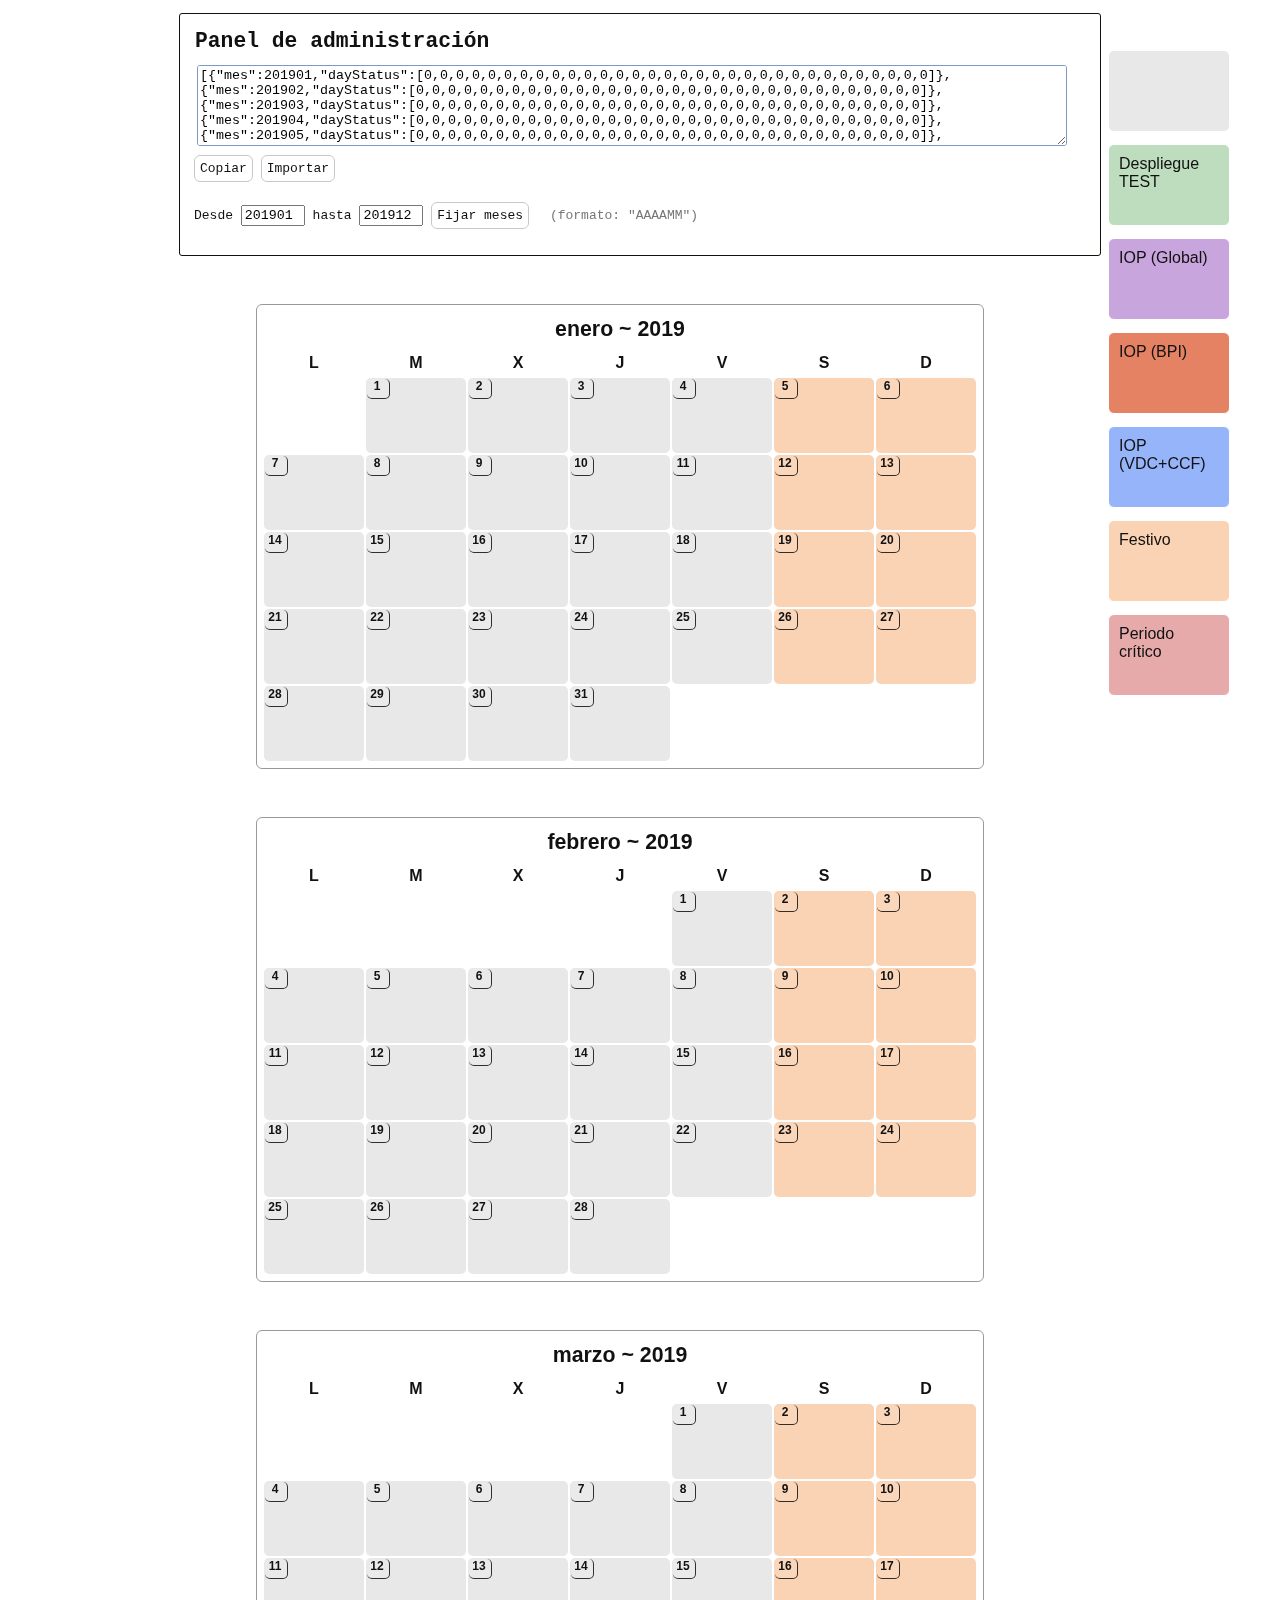
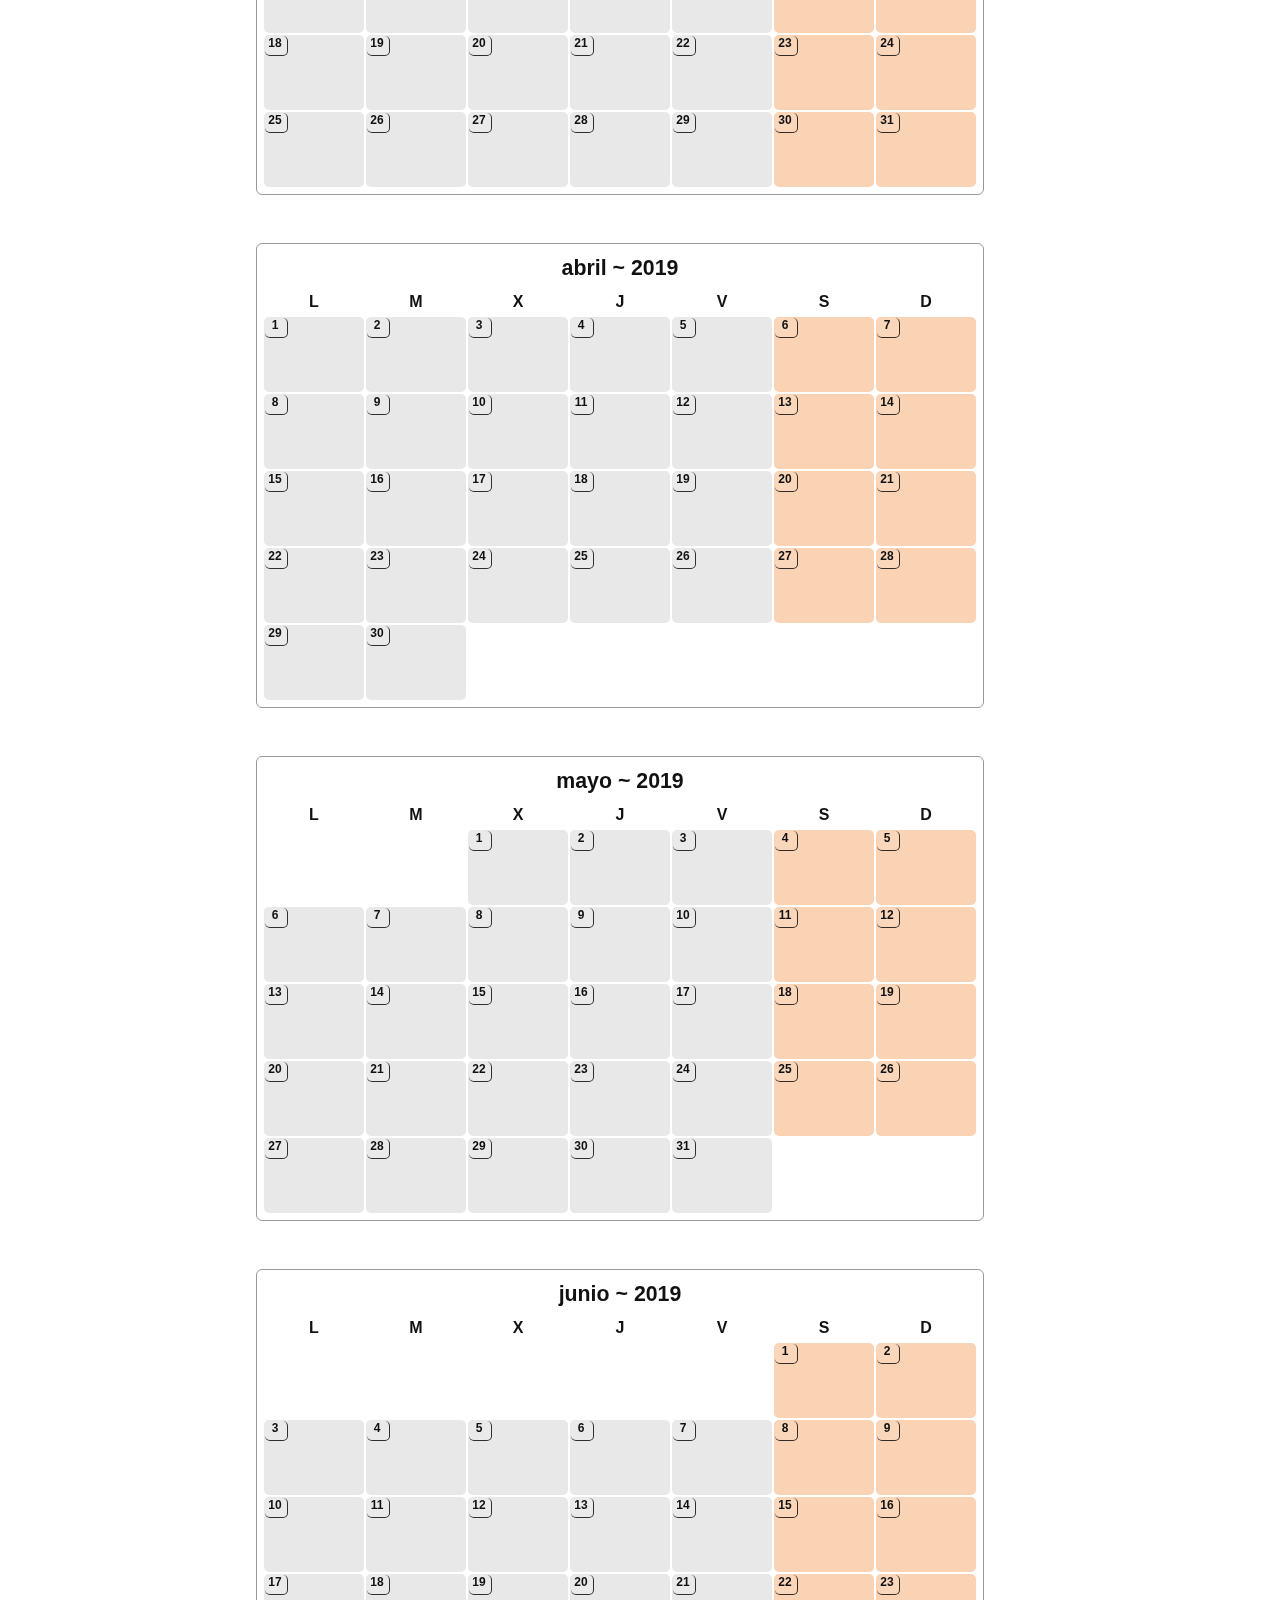
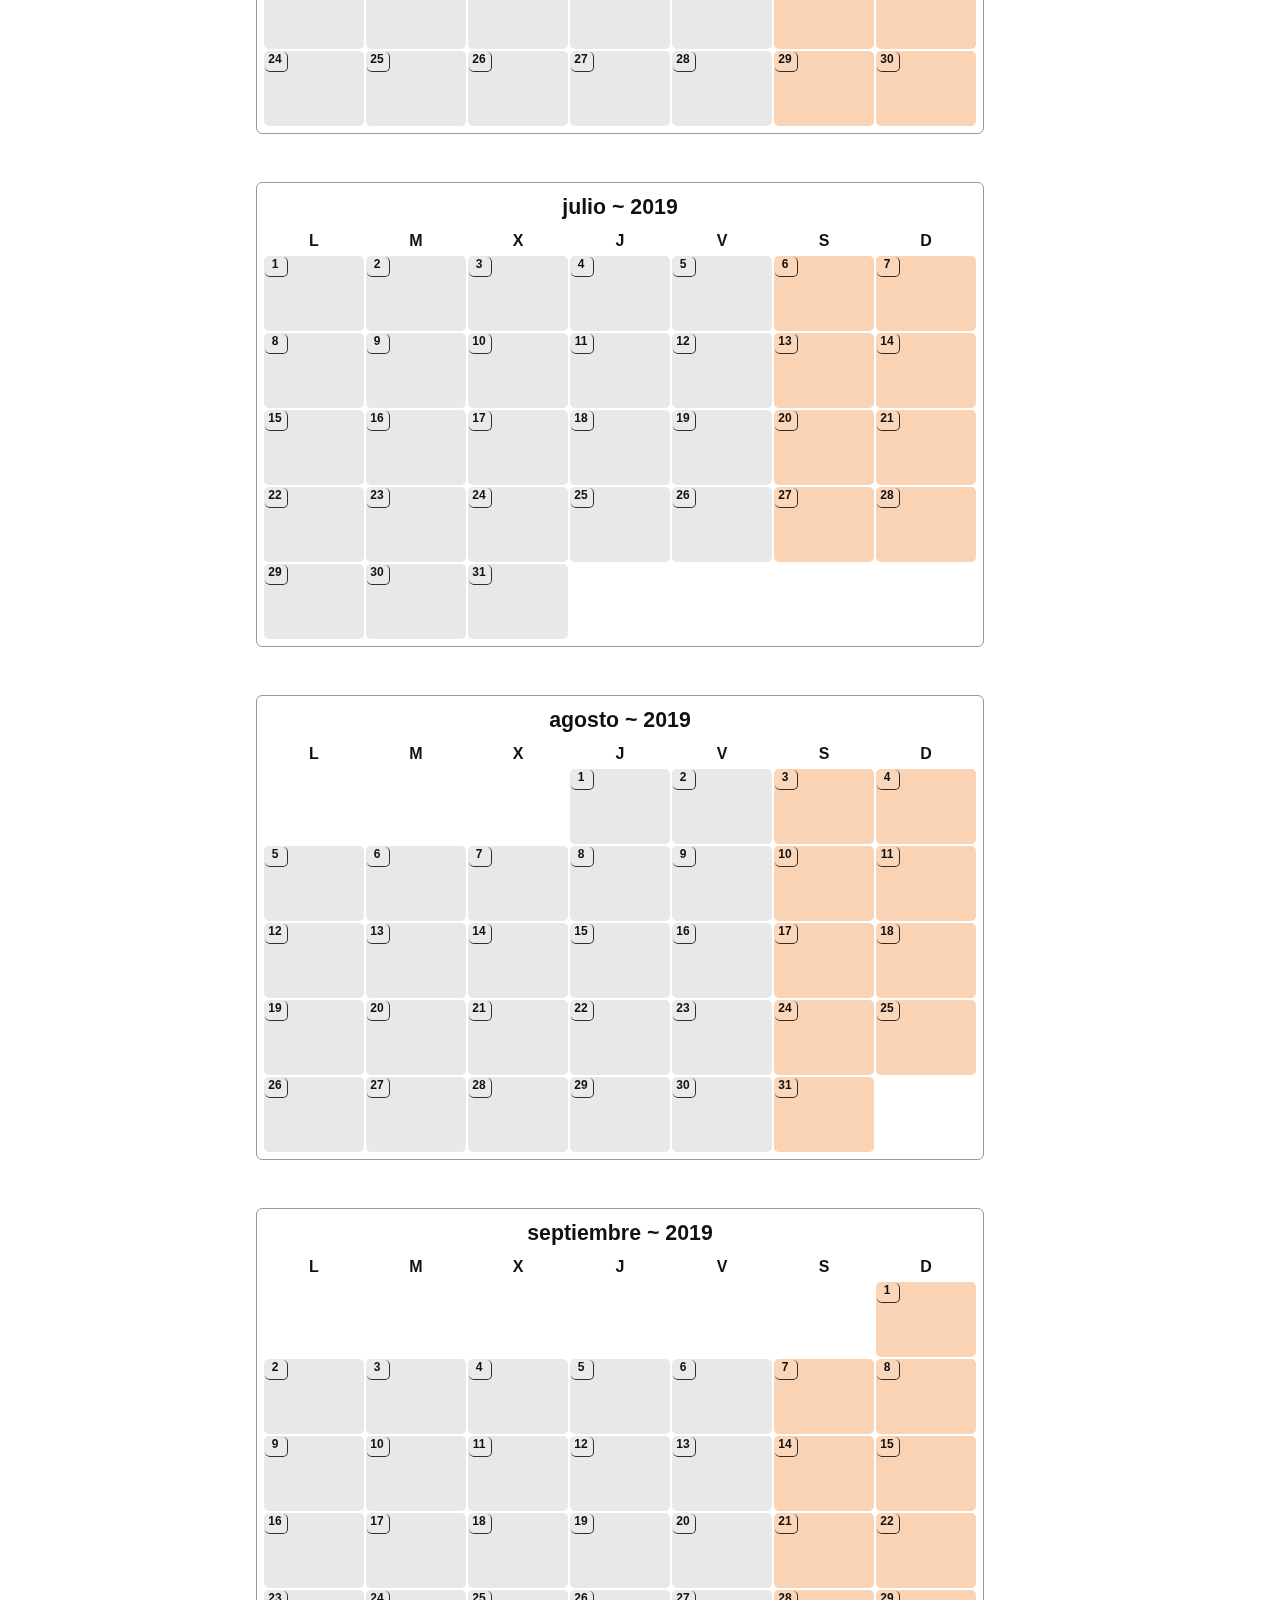
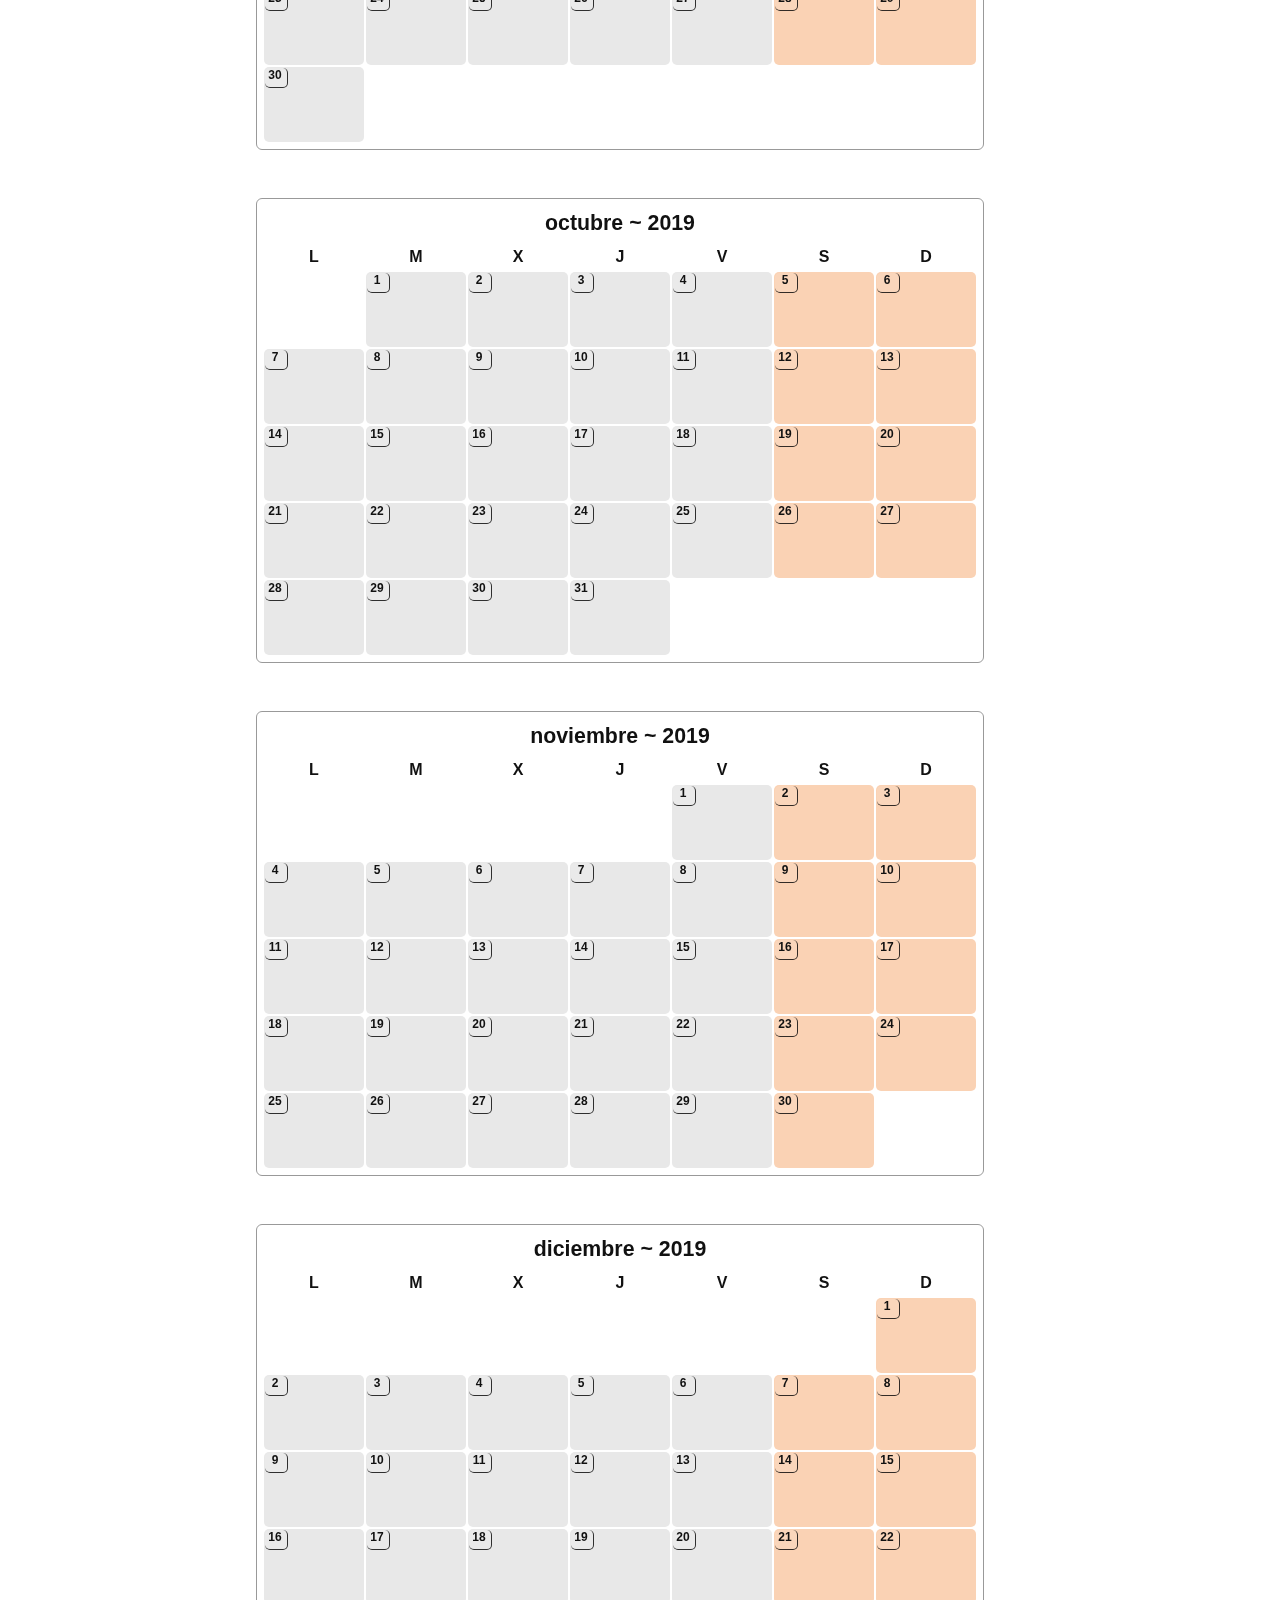
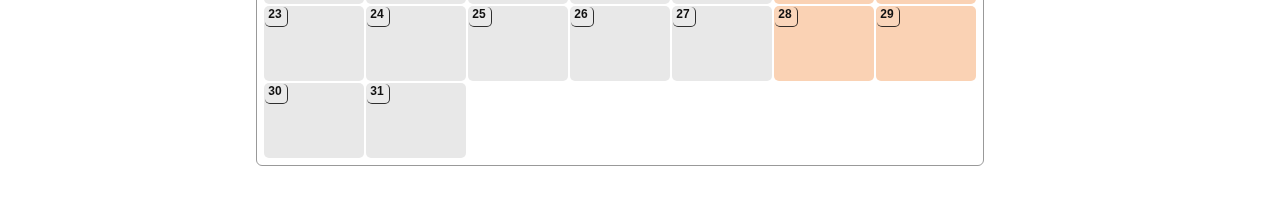
==== test.html @ 8fa8a206 "formato celdas" ====
<!doctype html>
<html lang="es-ES">

<head>
    <meta charset="UTF-8">
    <style>
        body {

            background: #FFF;
            color: #111;
            font-family: 'Segoe UI', Tahoma, Geneva, Verdana, sans-serif;
            /* font-family: Arial, Helvetica, sans-serif; */
        }

        .calendar {

            margin: 3em 1em;
            padding: 5px;
            border: 1px solid #999;
            border-radius: 6px;
        }

        .calendar td {
            margin: 0;
            padding: 0;
            background: #e8e8e8;
            /* border: 1px solid #c8c8c8; */
            border-radius: 5px;
            width: 100px;
            height: 75px;
            /*text-align: center;*/
            cursor: pointer;
            vertical-align: top;
        }

        .calendar td.empty {
            border: none;
            background: none;
        }

        .calendar th {
            text-align: center;
            height: 25px;
        }

        /* // NUEVO TIPO*/

        .calendar td.status0,
        div.status0 {
            background: #e8e8e8;
        }

        .calendar td.status1,
        div.status1 {
            background: rgb(190, 220, 190);
        }

        .calendar td.status2,
        div.status2 {
            background: rgb(200, 165, 220);
        }

        /*BPI*/
        .calendar td.status21,
        div.status21 {
            background: rgb(230, 130, 100);
        }

        /*VDC CCF*/
        .calendar td.status22,
        div.status22 {
            background: rgb(150, 180, 250);
        }

        .calendar td.status3,
        div.status3 {
            background: rgb(250, 210, 180);
        }

        .calendar td.status4,
        div.status4 {
            background: rgb(230, 170, 170);
        }


        .calendar td.finde {
            background: rgb(250, 210, 180);
            cursor: default;
        }

        .calendar .nmes {
            font-size: 16pt;
            padding: 5px;

        }

        .calendar p.ndia {

            font-size: 9pt;
            border-bottom: 1px solid rgba(0,0,0,0.8);
            border-right: 1px solid rgba(0,0,0,0.8);
            border-radius: 5px;
            font-weight: bold;
            width: 20px;
            height: 16px;
            float: left;
            margin: 1px 3px 3px 1px;
            padding: 0 2px 3px 0;
            text-align: center;
            background: rgba(255, 255, 255, 0.1);

        }

        .calendar p.texto {
            /* display: block; */
            font-size: 10pt;
            /* float:right; */
            text-align: right;

            /* width: 80px; */
            /* height: 60px; */

            margin: 2px;
            padding: 2px;

        }

        #caldiv {

            width: 800px;
            margin: 0 auto;
        }

        #legend {
            position: fixed;
            right: 50px;
            top: 50px;

        }

        .legbox {
            width: 100px;
            height: 60px;
            background: #c8c8c8;

            border-width: 1px;
            border-color: #FFF;
            border-style: solid;

            padding: 10px;
            margin-bottom: 12px;
            border-radius: 6px;
            cursor: pointer;
        }

        #admin {
            /* display: none; */
            /* position: fixed; */
            font-family: monospace;
            width: 900px;
            margin: 1em auto;
            border: 1px solid #12100A;
            border-radius: 3px;
            /* left: 5px;
            top: 5px; */
            padding: 10px;
        }

        #admin span {
            display: block;
            width: 100%;
            margin: 12px 4px;

        }

        #admin input {
            font-family: monospace;
        }

        #admin textarea {
            display: block;
            margin: 5px 3px;
            width: 96%;
            max-width: 98%;
            border: 1px solid #7E97C2;
            border-radius: 3px;
        }

        #admin h1 {
            font-size: 16pt;
            margin: 5px;
        }

        #admin .button {
            display: inline-block;
            border: 1px solid black;
            border-radius: 2px;
        }

        a.boton {
            border: 1px solid #c8c8c8;
            padding: 5px;
            margin: 4px 0;
            display: inline-block;
            border-radius: 6px;
            cursor: pointer;
        }
    </style>

    <script>
        status_ind = 0; // global indicador estado
        max_status = 50; // estado con el numero mas alto
        var infoCalendario;

        function initStorage() {
            if (!localStorage.getItem('dayStatus')) {
                //            infoCalendario = [{
                //                "mes": dateToYYYYMM(new Date()),
                //                "dayStatus": (new Array(32)).fill(0)
                //            }];
                    

                infoCalendario = new Array();
                    /*
                    
            
                var i;
                for (i = 0; i < 12; i++) {
                    console.log(i);
                    infoCalendario[i] = {
                        "mes": 201901 + i,
                        "dayStatus": (new Array(32)).fill(0)
                    };
                }

                    // setMonths();

                saveStorage();*/
                setMonths();

            } else {
                loadStorage();
            }
        }

        function saveStorage(newInfo = infoCalendario) {
            localStorage.setItem("dayStatus", JSON.stringify(newInfo));
            reloadStorageTA();
        }

        function loadStorage() {
            infoCalendario = JSON.parse(localStorage.getItem("dayStatus"));
        }

        function cleanInfo() {
            loadStorage();

            today = new Date();

            for (i in infoCalendario) {
                var diff = parseYYYYMM(infoCalendario[i]["mes"]) - today;
                if (diff < -31 * 24 * 3600 * 1000) {
                    infoCalendario.splice(0, 1);
                }
            }

            saveStorage();

        }

        function reloadStorageTA() {
            var storageTA = document.getElementById("storage_content");

            storageTA.value = localStorage.getItem("dayStatus");
        }

        function copyStorageTA() {
            var storageTA = document.getElementById("storage_content");
            storageTA.select();
            document.execCommand('copy');
        }

        function importTAtoStorage() {
            var storageTA = document.getElementById("storage_content");
            // console.log(storageTA);
            var content = storageTA.value;
            console.log(content);
            saveStorage(JSON.parse(content));
            // location.reload();
            reloadCalendar();
        }

        function validStatus(status) {

            if (status >= -1 && status <= max_status) {
                return status;
            } else {
                console.error("Tried to assign non-valid status " + status + " to DayCell object.");
                return 0;
            }

        }

        function dayToCol(diaSemana) {
            if (diaSemana > 6) {
                console.log("diaSemana mal!");
            }
            switch (diaSemana) {
                case 0:
                    return 6;
                default:
                    return (diaSemana - 1);
            }
        }

        function nextMonth(yyyymm) {

            year = parseInt(yyyymm.toString().substr(0,4)) ;
            month = parseInt(yyyymm.toString().substr(4,2)) ;
            // console.log("month is "+month+" year is "+year);

            if (month==12) {
                return ((year+1)*100+1);
            }
            else {
                return yyyymm+1;
            }

        }

        function setMonths() {

            input_desde = document.getElementById("input_desde");
            input_hasta = document.getElementById("input_hasta");

            desde = parseInt(input_desde.value) ;
            hasta = parseInt(input_hasta.value) ;

            // console.log( typeof(desde) );
            console.log(desde+ " -> "+hasta);

            if (desde>hasta) {
                console.error('Error: el mes del campo "desde" es posterior al de "hasta"');
                return;
            }

            var new_infoCalendario = new Array();
            var actual = desde;
            var idx = 0;
            // for (i = 0; i <  hasta-desde+1 ; i++) {
                while (actual < nextMonth(hasta)) {
                
                idx = new_infoCalendario.push({"mes":actual})-1;
                // nextMonth(desde+i);
                // console.log(new_infoCalendario[i]);

                // new_infoCalendario[idx]["mes"] = desde+i;
                for (j = 0; j <  infoCalendario.length ; j++) {
                    if (infoCalendario[j]["mes"] == new_infoCalendario[idx]["mes"]) {
                        new_infoCalendario[idx]["dayStatus"] = infoCalendario[j]["dayStatus"];
                        break;
                    }
                }
                // console.log("dayStatus" in new_infoCalendario[i]);

                if (!("dayStatus" in new_infoCalendario[idx])) {
                    new_infoCalendario[idx]["dayStatus"] = (new Array(32)).fill(0);
                }
                
                        // new_infoCalendario[i]["dayStatus"] = (new Array(32)).fill(0);

                
                    
                actual = nextMonth(actual);
            }

            infoCalendario = new_infoCalendario;
            saveStorage();
            // location.reload();
            reloadCalendar();

        }

        Number.prototype.colIncrease = function () {
            switch (this.valueOf()) {
                case 6:
                    return 0;

                default:
                    return (this.valueOf() + 1);
            }
        }

        function daysInMonth(iMonth, iYear) { // mes de 0 a 11
            return 32 - new Date(iYear, iMonth, 32).getDate();
        }

        function queueUpload(aMes) {

            saveStorage();

            /*
            upRequest = new Request('http://localhost/send', {
                method: 'POST',
                body: JSON.stringify(infoCalendario),
                headers: {
                    'Content-Type': 'application/json'
                }
            });

            fetch(upRequest)
                .then(response => {
                    if (response.status === 200) {
//                        console.log(response);
//                        rp = response.json();
                        return response.json();
                    } else {
                        throw new Error('Something went wrong on api server!');
                    }
                })
                .then(response => {
                    console.log(response);
                    // ...
                }).catch(error => {
                    console.error(error);
                });*/

        }

        var DayCell = function (diames, td = null, text = null, status = 0) {
            var self = this;
            this.dia = diames;
            this.td = td;
            this.text = text;
            this.status = validStatus(status);
            //            window.addEventListener("click", function(e) {
            //                console.log(e);
            //                setStatus(e)
            //            });

        }

        function setStatus(td, aMes, dia) {

            status = validStatus(status_ind);
            //            console.log(td);
            var i;
            for (i = 0; i <= max_status; i++) {
                td.classList.remove("status" + i);
            }
            td.classList.add("status" + status);

            td.childNodes[1].innerText = textList[status];

            console.log(typeof (dia));

            for (m in infoCalendario) {
                // console.log(infoCalendario[m]["mes"] == aMes);
                if (infoCalendario[m]["mes"] == aMes) {
                    infoCalendario[m]["dayStatus"][dia] = Number(status);
                    queueUpload(aMes);
                    break;
                }
            }

        }

        //        DayCell.prototype.setStatus = function(status) {
        //            // var status = this.nextStatus;
        //            if (status >= -1 && status <= 5) {
        //                this.status = status;
        //            } else {
        //                console.error("Tried to assign non-valid status " + status + " to DayCell object.");
        //                this.status = 0;
        //            }
        //            var i;
        //            for (i = 0; i <= 5; i++) {
        //                this.dom.classList.remove("status" + i);
        //            }
        //            this.dom.classList.add("status" + status);
        //
        //        }

        function dayToggle(ele) {
            console.log(ele);
            ele.style.background = "green";
        }

        function padded2(number) {
            if (number <= 99) {
                number = ("000" + number).slice(-2);
            }
            return number;
        }

        function dateToYYYYMM(fecha) {
            mes = (fecha.getMonth() + 1) + fecha.getFullYear() * 100;
            return mes;
        }

        function parseYYYYMM(intDate) {
            var date = new Date();
            var year = Math.floor(intDate / 100);
            var month = intDate - year * 100;
            date.setMonth(month - 1);
            date.setFullYear(year);
            date.setDate(1);

            //            console.log(date);

            return date;
        }

        function calBuilder() {

            for (i_c in infoCalendario) {
                var info = infoCalendario[i_c];
            var fechaMes = parseYYYYMM(info["mes"]);
            //            var fechaMes = info["mes"];
            var fechaShort = dateToYYYYMM(fechaMes);
            var dayStatus = info["dayStatus"];

            // NUEVO TIPO
            textList = new Array();
            textList[0] =  "";
            textList[1] =  "Despliegue TEST (12:00)";
            textList[2] =  "IOP de VDC + CCF + BPI (18:00)";
            textList[21] = "IOP de BPI (18:00)";
            textList[22] = "IOP de VDC + CCF (18:00)";
            textList[3] =  "Festivo";
            textList[4] =  "Periodo crítico";


            var cellArray = new Array();

            fechaMes.setDate(1);
            var caldiv = document.getElementById("caldiv");

            var nombreMes = fechaMes.toLocaleDateString('es-ES', options = {
                month: 'long'
            });

            var anyo = fechaMes.getFullYear();

            // var htmlAdd = '<table id="' + nombreMes + '" class="calendar">';
            var ele_table = document.createElement("table");
            ele_table.id = anyo+nombreMes.substr(0,3);
            ele_table.classList.add("calendar");

            // htmlAdd += '<tr><th class="nmes" colspan=7 >' + nombreMes + '</th></tr>';
            var itr = document.createElement("tr");
            var ith = document.createElement("th");
            ith.classList.add("nmes");
            ith.setAttribute("colspan", 7);
            ith.innerText = nombreMes+' ~ '+ anyo;
            itr.appendChild(ith);


            ele_table.appendChild(itr)

            // htmlAdd += '<tr><th>L</th><th>M</th><th>X</th><th>J</th><th>V</th><th>S</th><th>D</th></tr>';
            itr = document.createElement("tr");
            itr.innerHTML = "<th>L</th><th>M</th><th>X</th><th>J</th><th>V</th><th>S</th><th>D</th>";
            ele_table.appendChild(itr);

            var diasMes = daysInMonth(fechaMes.getMonth(), fechaMes.getFullYear());
            var diaSemana = fechaMes.getDay();
            var diaCol = dayToCol(diaSemana);
            var iCol = 0;
            var i;
            var ip;

            for (i = 1 - diaCol; i <= diasMes; i++) { // 1 o 2??
                if (iCol.colIncrease() == 1) {
                    // htmlAdd += '<tr>';
                    itr = document.createElement("tr");
                    ele_table.appendChild(itr);
                }
                // console.log(iCol);
                itd = document.createElement("td");
                itr.appendChild(itd);
                if (i > 0) {
                    if (iCol > 4) { // sabados y domingos
                        // htmlAdd += '<td class="finde"><p class="ndia">' + i + '</p></td>';

                        itd.classList.add("finde");
                        itd.innerHTML = '<p class="ndia">' + i + '</p>';


                    } else { // el resto
                        // htmlAdd += '<td id="dia'+i+'" onClick="dayToggle(this);"><p class="ndia">' + i + '</p><p class="texto">' + textoPro + '</p></td>';
                        itd.classList.add("status" + dayStatus[i]);
                        itd.innerHTML = '<p class="ndia">' + i + '</p>';

                        itd.setAttribute("onclick", "setStatus(this, " + info["mes"] + "," + i + ");");

                        ip = document.createElement("p");
                        ip.classList.add("texto");
                        ip.innerText = textList[dayStatus[i]];
                        itd.appendChild(ip);
                        cellArray[i] = new DayCell(i, itd, dayStatus[i]);

                        // cellArray[i].nextStatus = dayStatus[i];
                        //                        itd.addEventListener("click", function() {
                        //                            cellArray[i].setStatus(dayStatus[i])
                        //                        });
                    }

                } else {
                    // htmlAdd += '<td class="empty"></td>'
                    itd.classList.add("empty");
                }



                if (iCol == 6) {
                    // htmlAdd += '</tr>';
                }
                iCol = iCol.colIncrease();
            }


            // htmlAdd += "</table>";

            // caldiv.insertAdjacentHTML('beforeend', htmlAdd);
            caldiv.appendChild(ele_table);
            }

            // return cellArray;
        }

        function reloadCalendar() {

            var caldiv = document.getElementById("caldiv");
            while (caldiv.hasChildNodes()) {  
                // console.log(caldiv.firstChild);
                caldiv.removeChild(caldiv.firstChild);
            } 
            

            calBuilder();


            input_desde = document.getElementById("input_desde");
            input_hasta = document.getElementById("input_hasta");

            input_desde.value = infoCalendario[0]["mes"] ;
            input_hasta.value = infoCalendario[infoCalendario.length-1]["mes"] ;

            // for (i in infoCalendario) {
            //         calBuilder(infoCalendario[i]);
            //     }
        }

        var fecharandom = new Date();
        //        infoCalendario = [{
        //            "mes": 201810,
        //            "dayStatus": new Array(31)
        //        }];


        var timeouts;

        function Highlight(ele, newcolor) {
            //            var ele = document.getElementById(eid);
            var og = ele.style.borderColor;
            //            console.log(ele.style.transition);
            if (ele.style.transition != "all 50ms ease 0s") {
                setTimeout(function () {

                    ele.style.transition = "all 600ms ease-out";
                    ele.style.borderColor = og;
                    //                    ele.style.borderColor = null;
                    setTimeout(function () {
                        ele.style.transition = null;
                    }, 2000);

                }, 400);

                ele.style.transition = "all 50ms";
                ele.style.borderColor = newcolor;
                //                ele.style.borderColor = "white";
            }

        }

        function setStatusInd(new_status, box) {
            status_ind = new_status;
            Highlight(box, "#BB2233");
        }

        window.onload = function () {

            initStorage();

            reloadCalendar();

            reloadStorageTA();

        };
    </script>

</head>

<body>
    <div id="admin">
        <h1>Panel de administración</h1>
        <!-- <p><a class="boton">Añadir mes</a></p> -->
        <!-- <p><a class="boton">Quitar mes</a></p> -->
        <span>
            <textarea id="storage_content" rows="5" onclick=""></textarea>
            <a class="boton" onclick="copyStorageTA(); Highlight(this,'#C22')">Copiar</a>
            <a class="boton" onclick="importTAtoStorage(); Highlight(this,'#C22')">Importar</a>
        </span>
        <span>
            Desde <input id="input_desde" pattern="20[0-9]{2}(0[0-9]|1[0-2])" minlength="6" maxlength="6" type="text"
                value="201901" size="6">
            hasta <input id="input_hasta" pattern="20[0-9]{2}(0[0-9]|1[0-2])" minlength="6" maxlength="6" type="text"
                size="6" value="201912">
            <a class="boton" onclick="setMonths() ; Highlight(this,'#C22')">Fijar meses</a>
            <a style="margin-left: 1em; color: #777">(formato: "AAAAMM")</a>
        </span>
    </div>

    <div id="caldiv"></div>

    <div id="legend">
        <!--  NUEVO TIPO -->
        <div class="legbox status0" onclick="setStatusInd(0,this)"></div>
        <div class="legbox status1" onclick="setStatusInd(1,this)">Despliegue TEST</div>
        <div class="legbox status2" onclick="setStatusInd(2,this)">IOP (Global)</div>
        <div class="legbox status21" onclick="setStatusInd(21,this)">IOP (BPI)</div>
        <div class="legbox status22" onclick="setStatusInd(22,this)">IOP (VDC+CCF)</div>
        <div class="legbox status3" onclick="setStatusInd(3,this)">Festivo</div>
        <div class="legbox status4" onclick="setStatusInd(4,this)">Periodo crítico</div>
    </div>


</body>

</html>
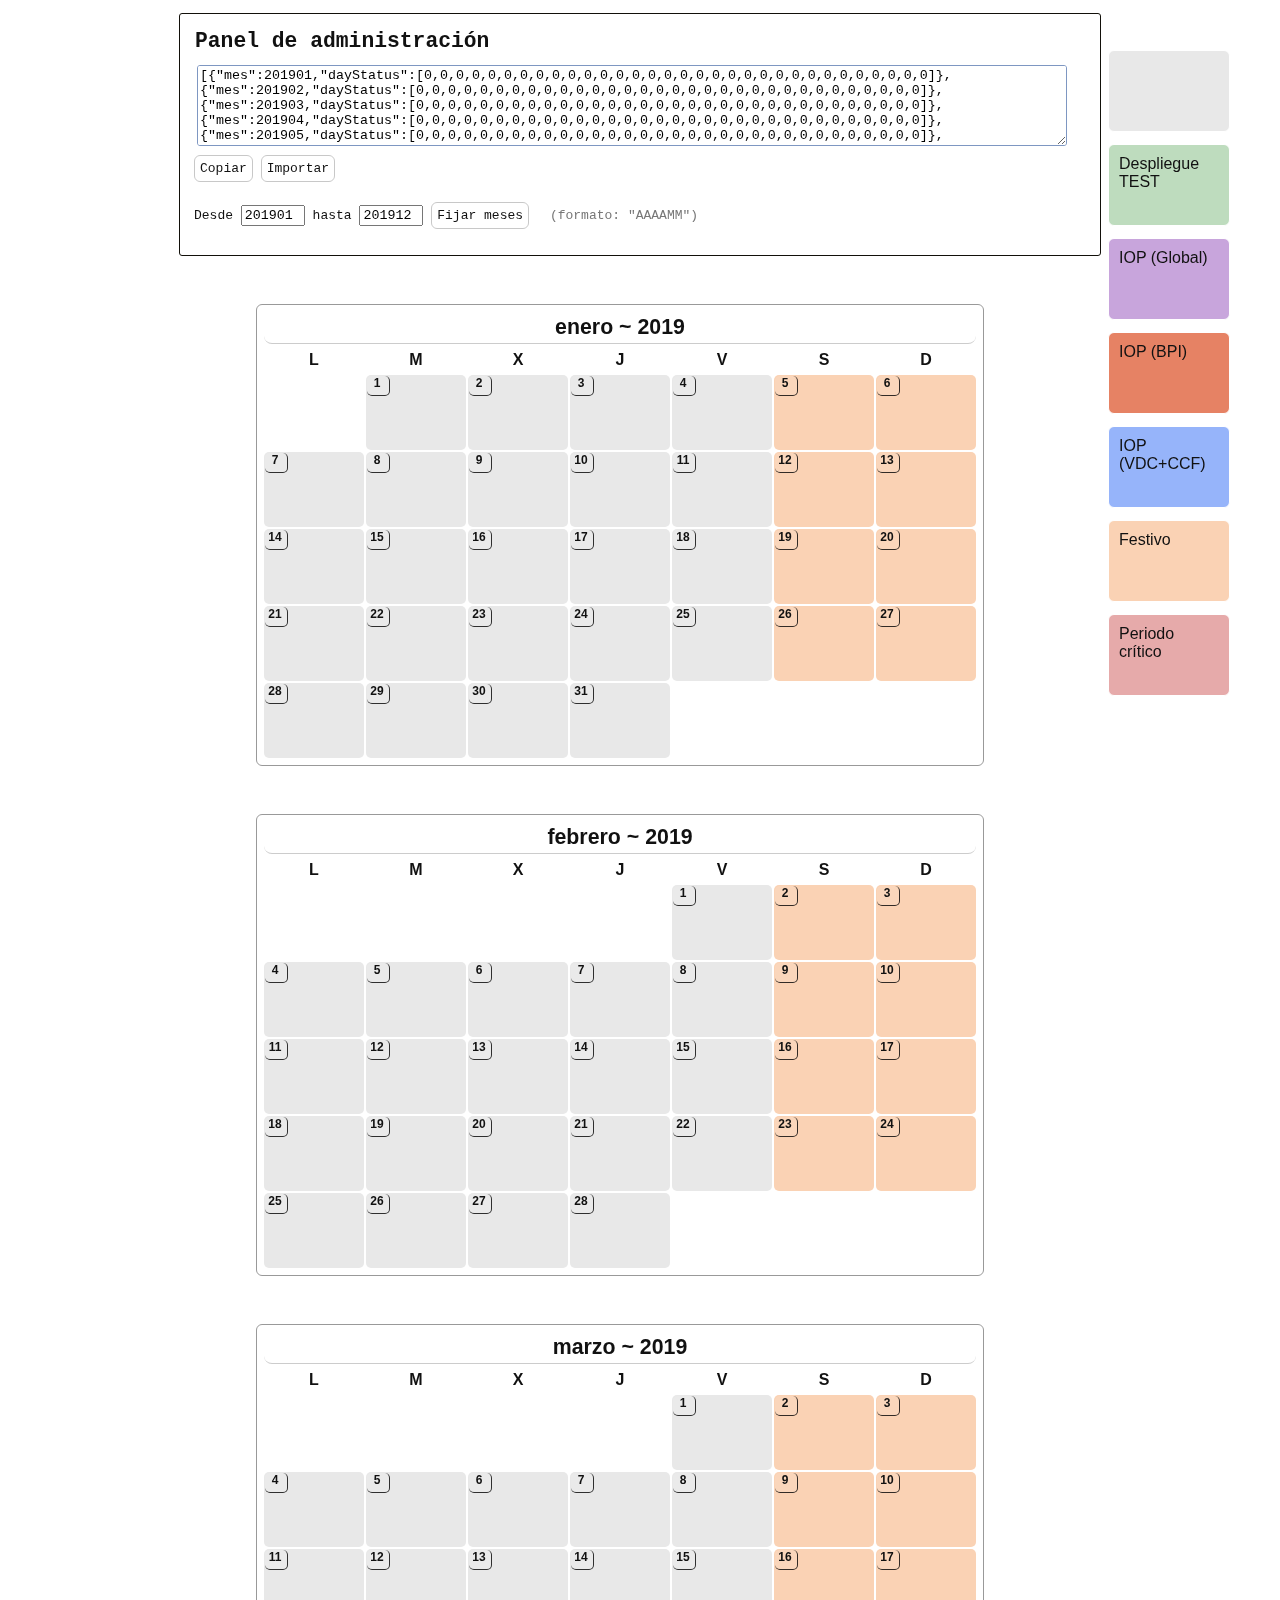
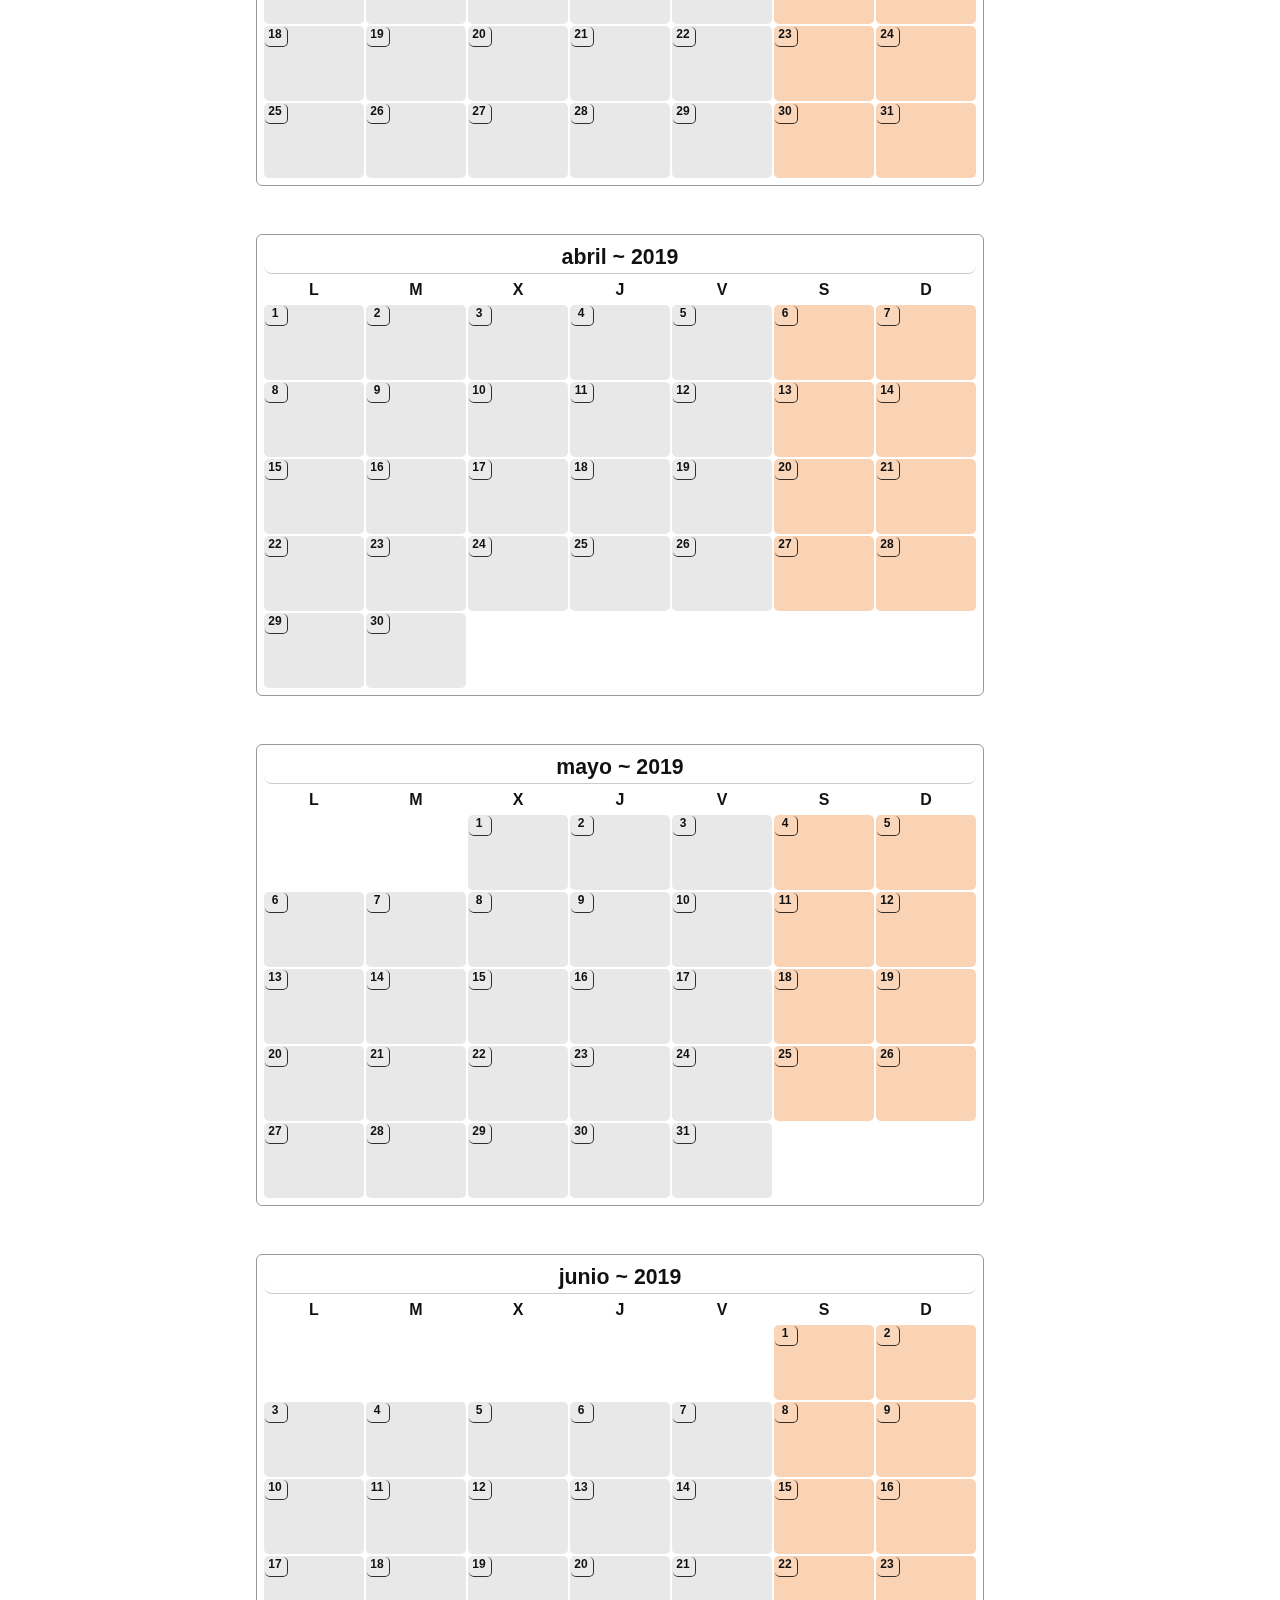
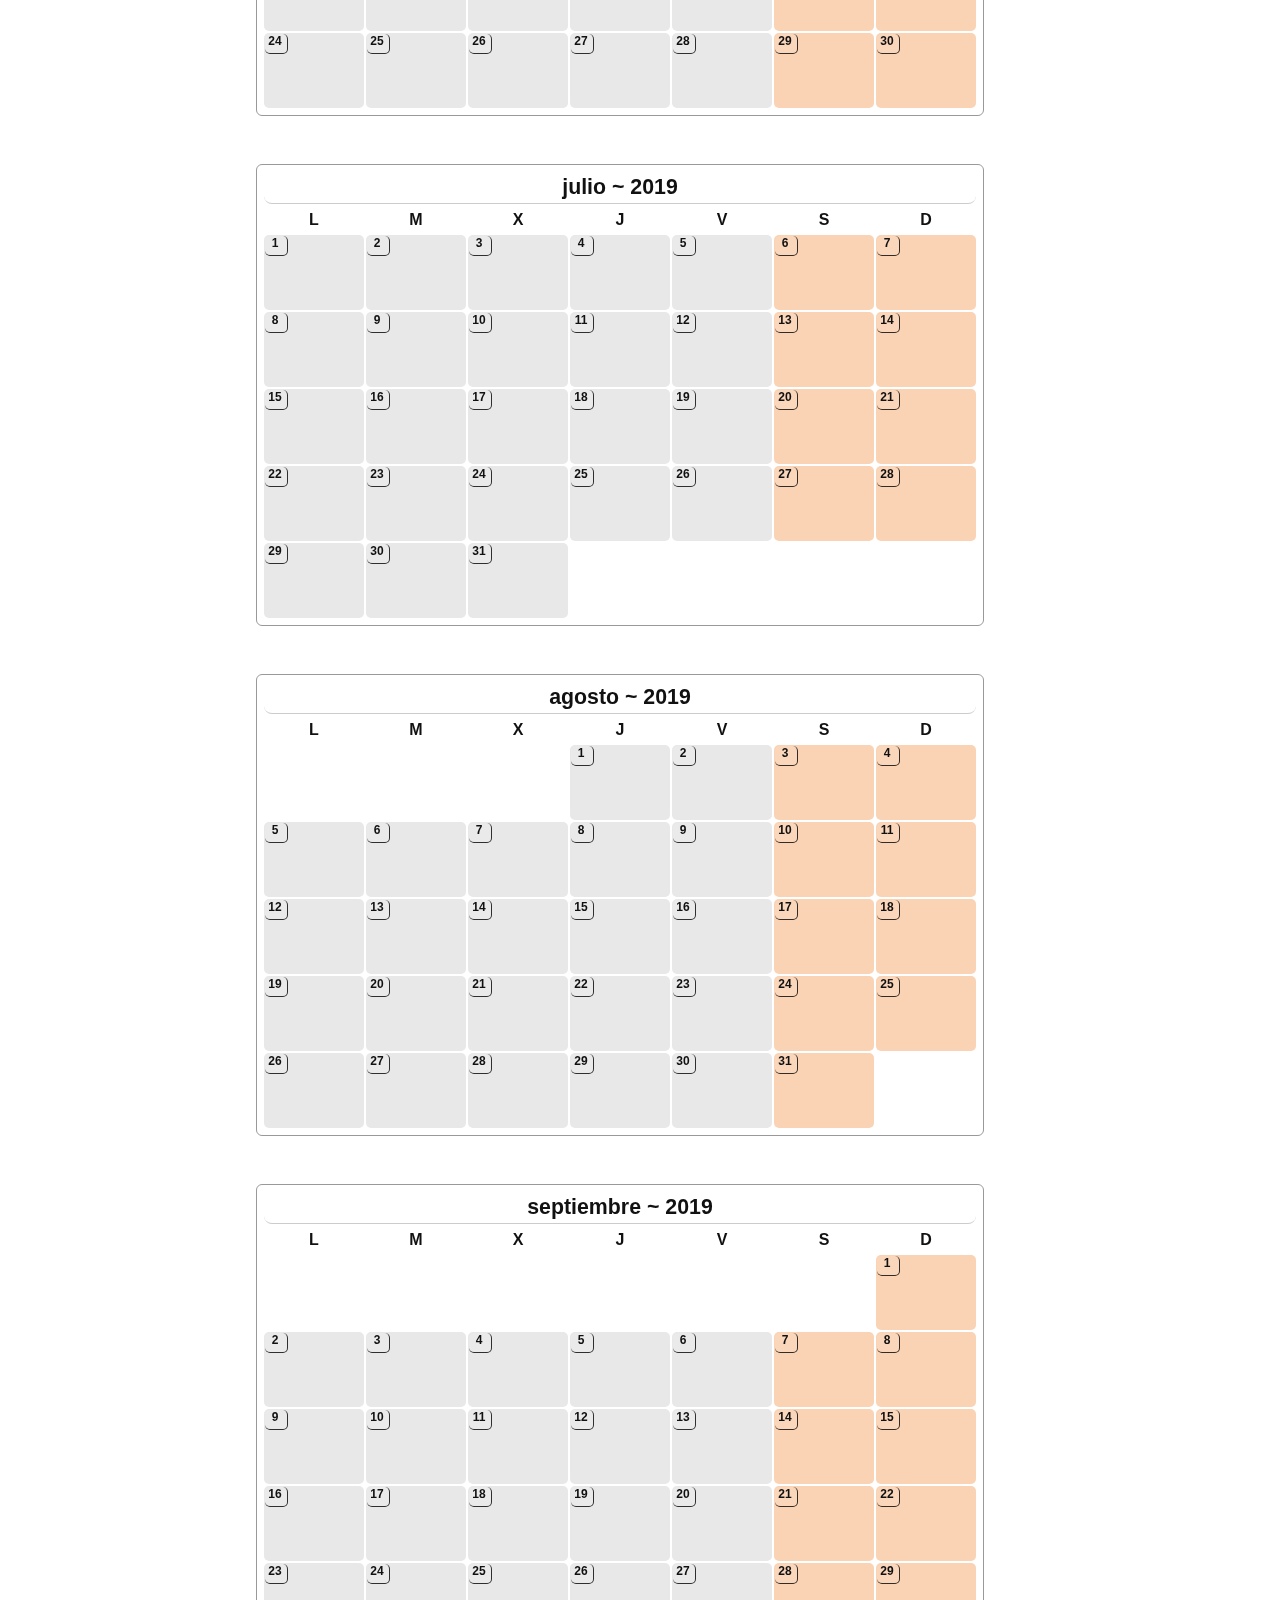
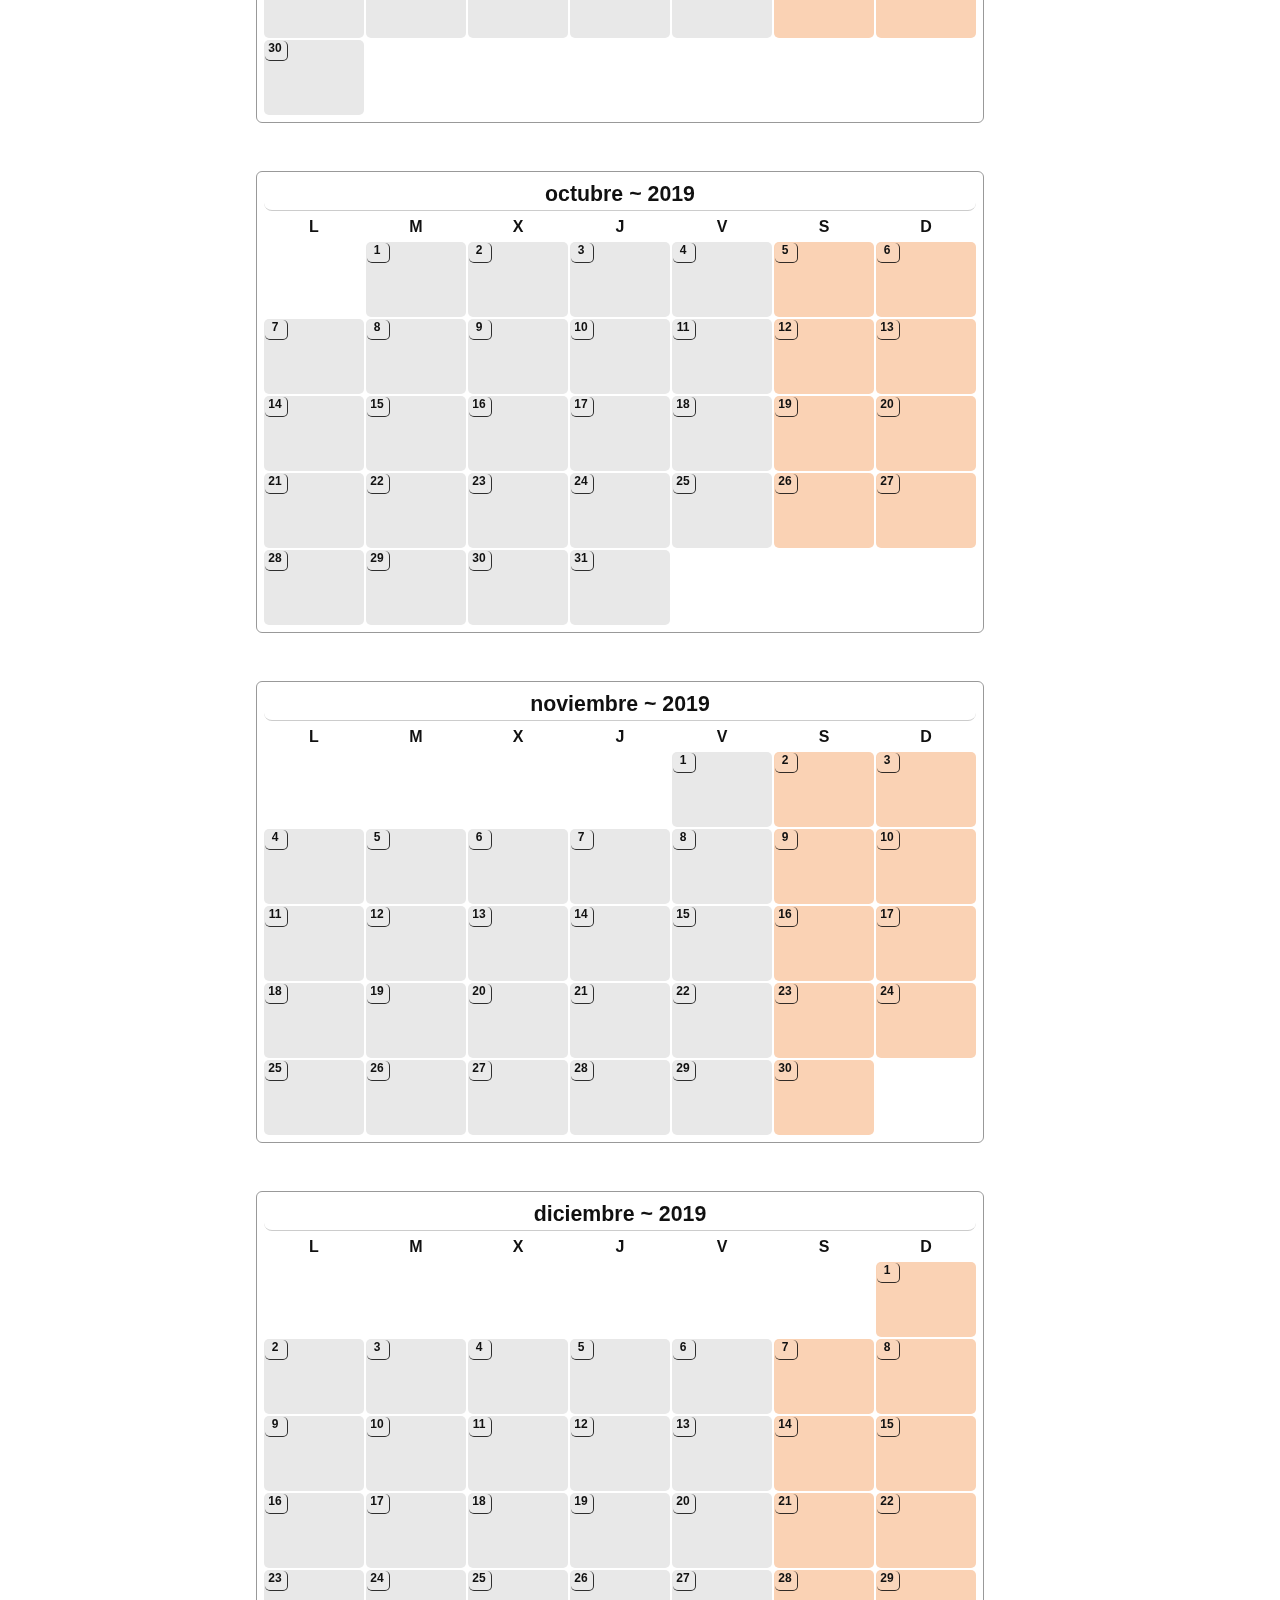
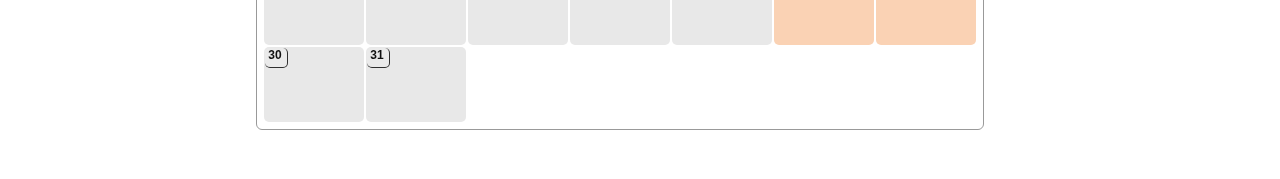
==== commit 4260db4a: "cambios formato" ====
--- a/test.html
+++ b/test.html
@@ -89,8 +89,11 @@
         }
 
         .calendar .nmes {
+
             font-size: 16pt;
-            padding: 5px;
+            padding: 3px;
+            border-bottom: 1px solid #CCC;
+            border-radius: 8px;
 
         }
 
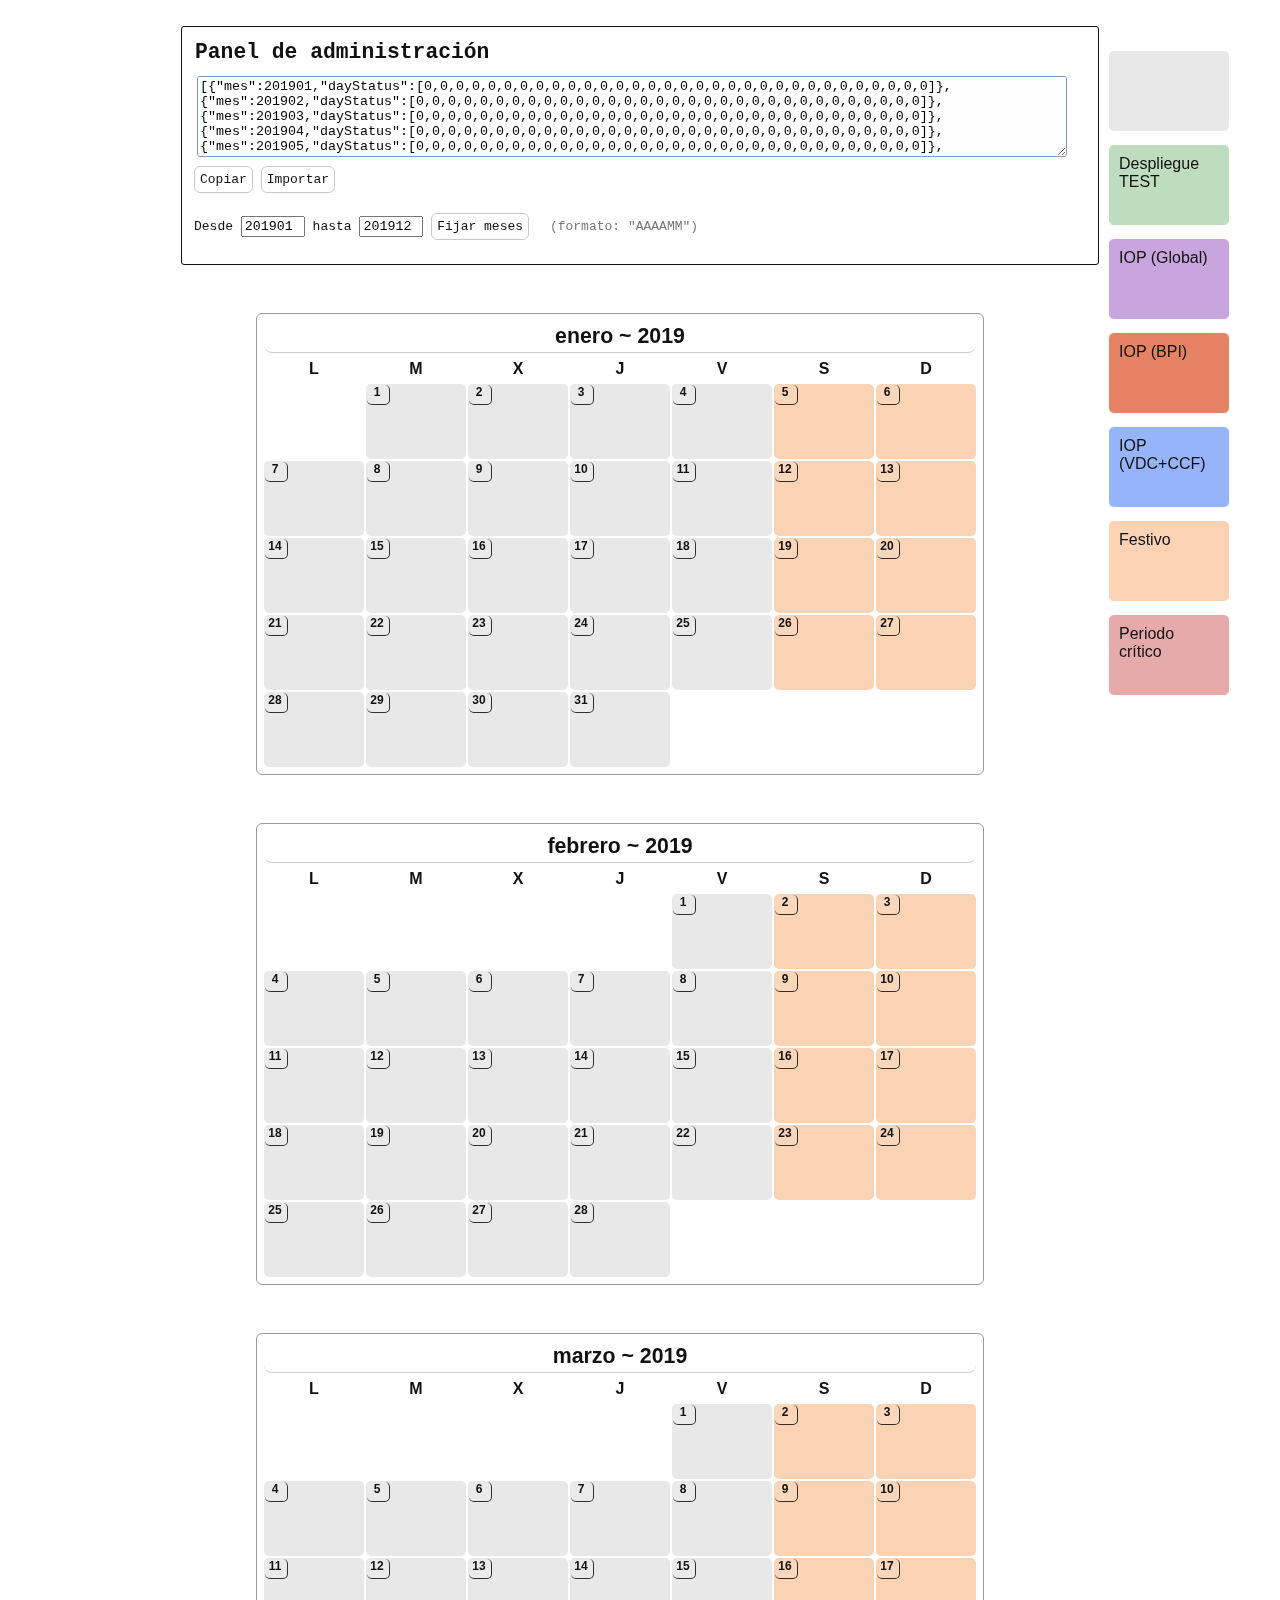
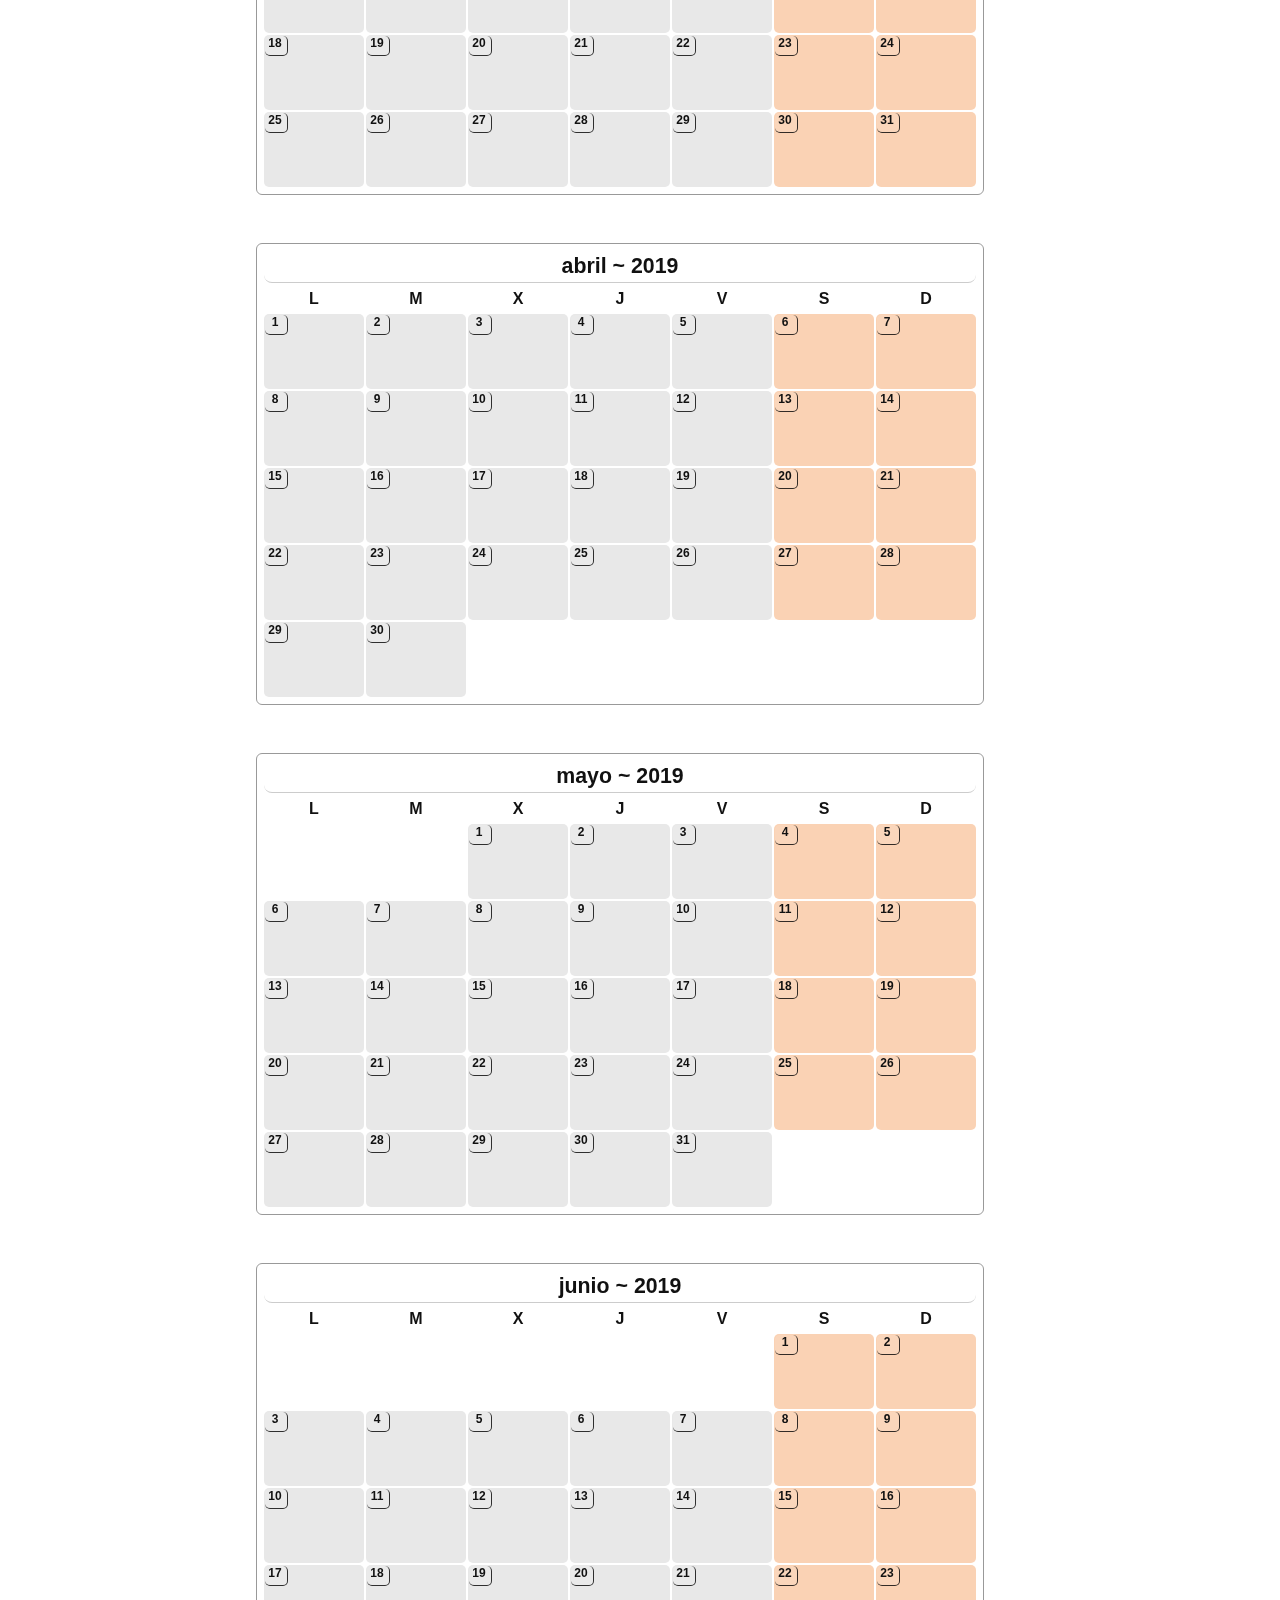
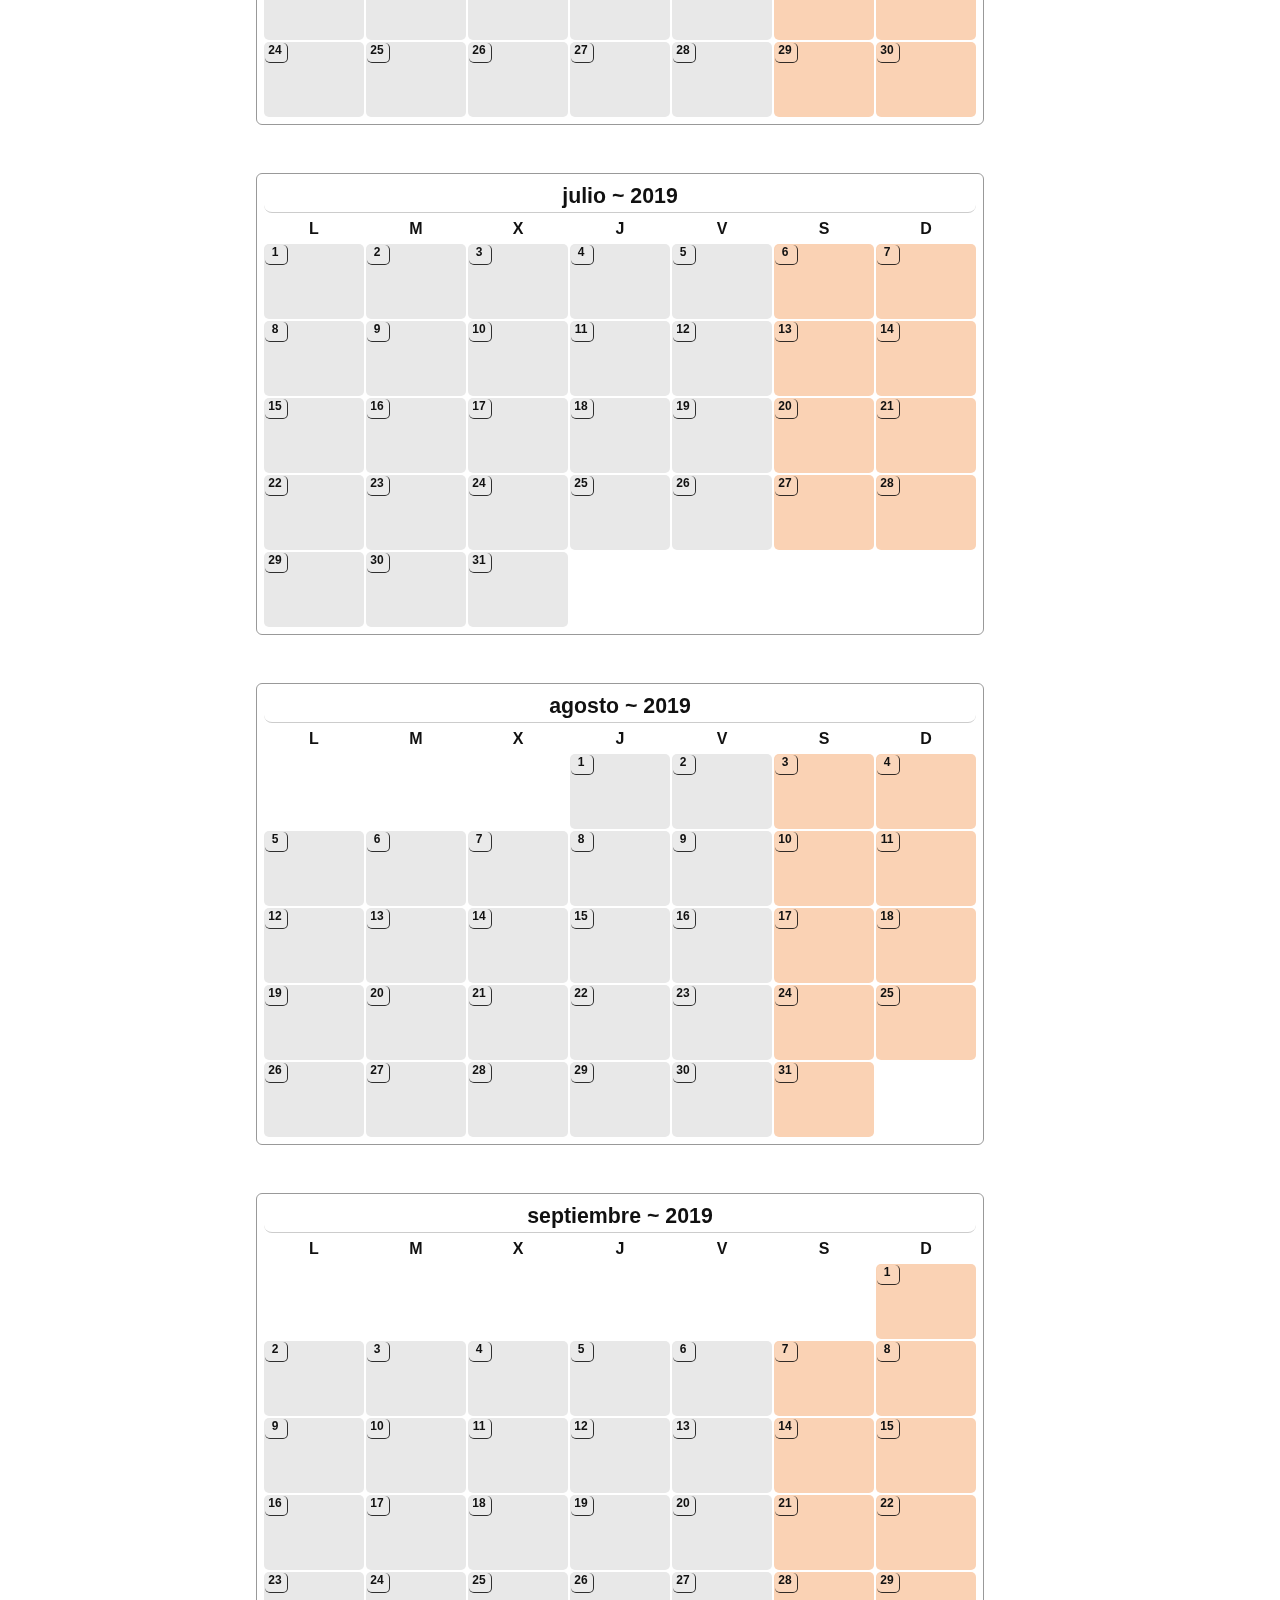
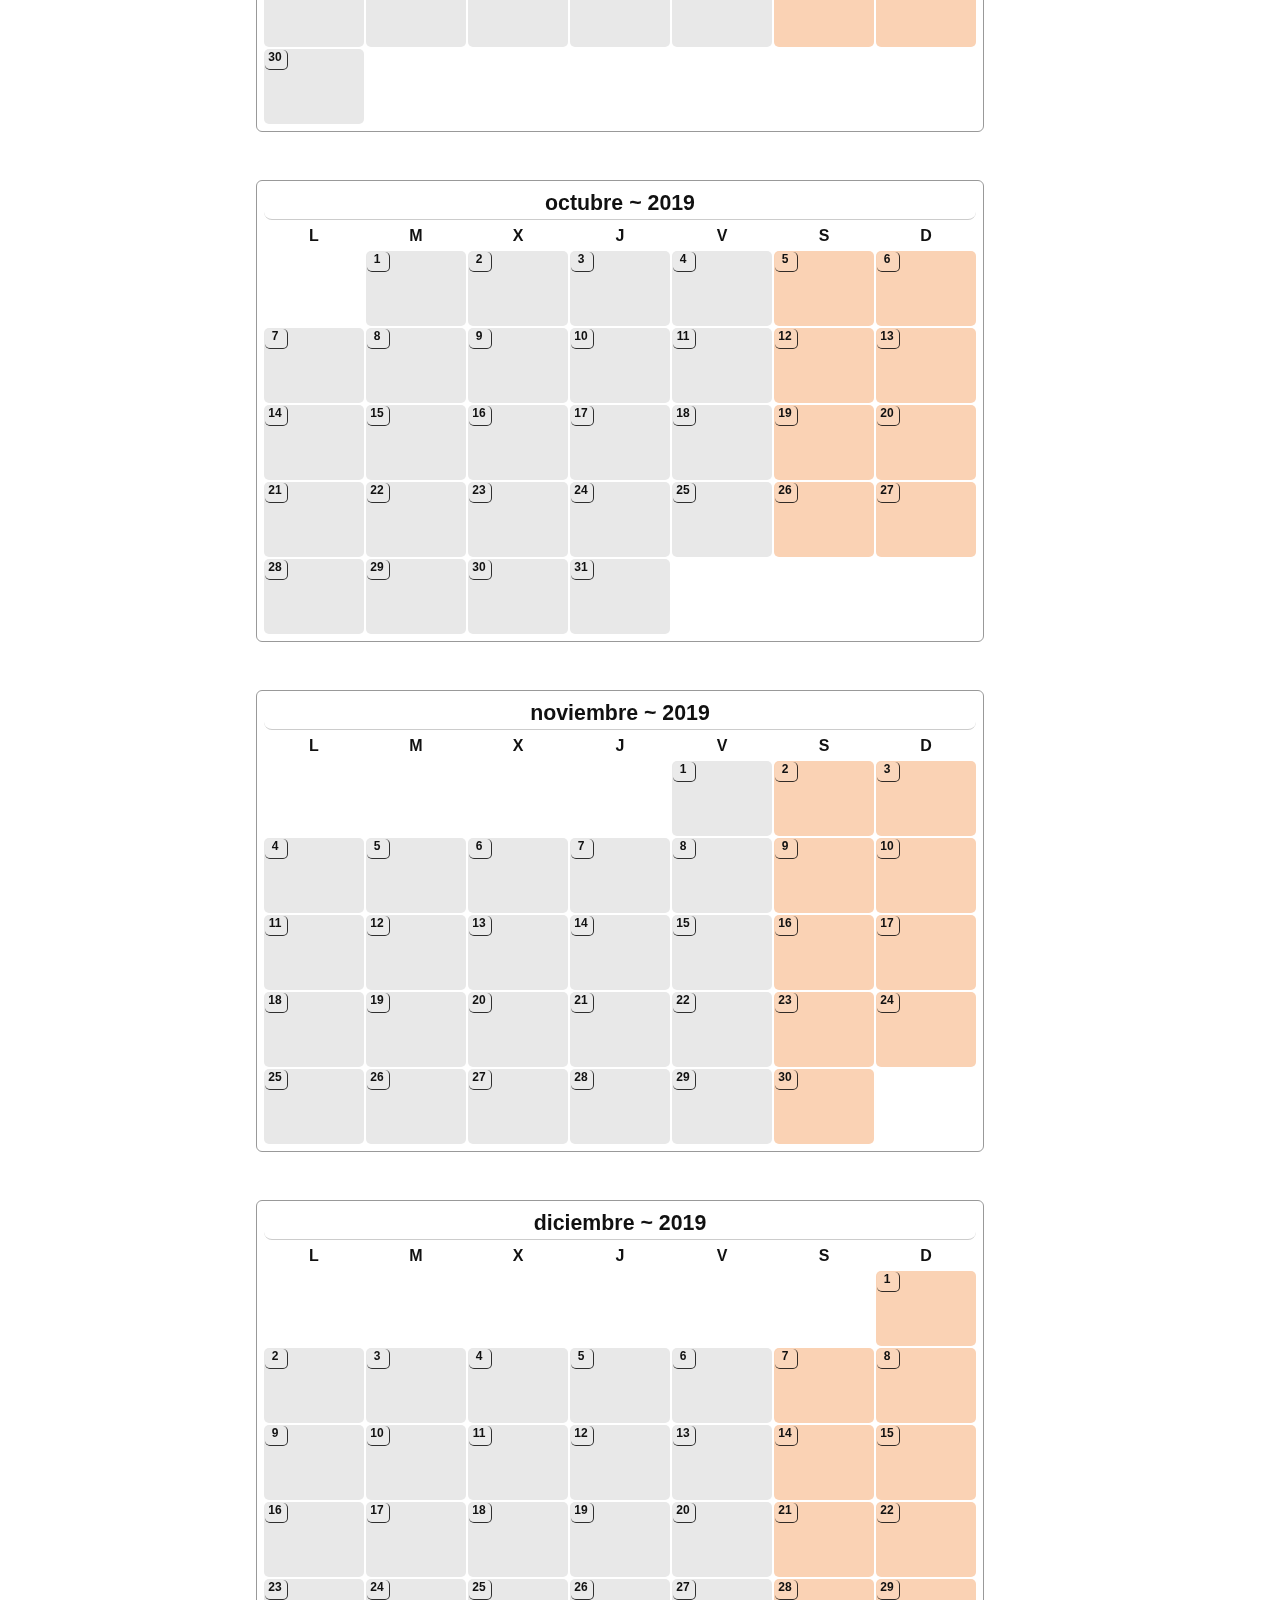
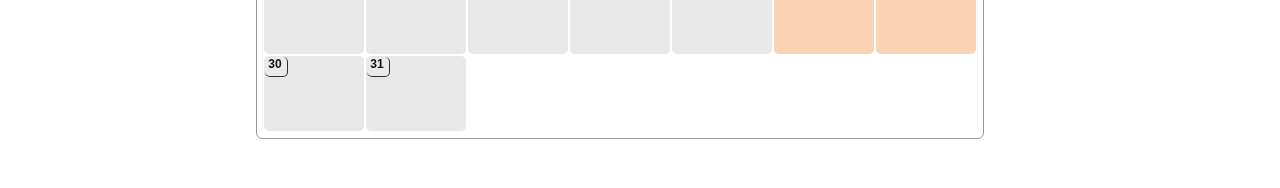
==== commit 69c72616: "feedback visual" ====
--- a/test.html
+++ b/test.html
@@ -31,6 +31,7 @@
             /*text-align: center;*/
             cursor: pointer;
             vertical-align: top;
+            transition: ease 800ms all;
         }
 
         .calendar td.empty {
@@ -161,12 +162,12 @@
             /* position: fixed; */
             font-family: monospace;
             width: 900px;
-            margin: 1em auto;
+            margin: 2em auto;
             border: 1px solid #12100A;
             border-radius: 3px;
             /* left: 5px;
             top: 5px; */
-            padding: 10px;
+            padding: 8px;
         }
 
         #admin span {
@@ -187,6 +188,7 @@
             max-width: 98%;
             border: 1px solid #7E97C2;
             border-radius: 3px;
+            background-color: #fefefe;
         }
 
         #admin h1 {
@@ -208,6 +210,14 @@
             border-radius: 6px;
             cursor: pointer;
         }
+
+        #drag-colorbox {
+            width: 30px;
+            height: 30px;
+            border: 1px solid rgba(0,0,0,0.4);
+            border-radius: 15px;
+        }
+
     </style>
 
     <script>
@@ -221,24 +231,24 @@
                 //                "mes": dateToYYYYMM(new Date()),
                 //                "dayStatus": (new Array(32)).fill(0)
                 //            }];
-                    
+
 
                 infoCalendario = new Array();
-                    /*
-                    
-            
-                var i;
-                for (i = 0; i < 12; i++) {
-                    console.log(i);
-                    infoCalendario[i] = {
-                        "mes": 201901 + i,
-                        "dayStatus": (new Array(32)).fill(0)
-                    };
-                }
-
-                    // setMonths();
-
-                saveStorage();*/
+                /*
+                
+        
+            var i;
+            for (i = 0; i < 12; i++) {
+                console.log(i);
+                infoCalendario[i] = {
+                    "mes": 201901 + i,
+                    "dayStatus": (new Array(32)).fill(0)
+                };
+            }
+
+                // setMonths();
+
+            saveStorage();*/
                 setMonths();
 
             } else {
@@ -286,9 +296,19 @@
         function importTAtoStorage() {
             var storageTA = document.getElementById("storage_content");
             // console.log(storageTA);
-            var content = storageTA.value;
-            console.log(content);
-            saveStorage(JSON.parse(content));
+            try {
+                var content = JSON.parse(storageTA.value);
+            }
+            catch(error) {
+                highlightBg(document.getElementById("storage_content"), '#fcc');
+                console.error("Se ha producido el siguiente error durante la importacion:\n"+error);
+                
+                return false;
+            }
+            infoCalendario = content;
+            // console.log(content);
+            saveStorage();
+            highlightBg(document.getElementById("storage_content"), '#cfc');
             // location.reload();
             reloadCalendar();
         }
@@ -318,15 +338,15 @@
 
         function nextMonth(yyyymm) {
 
-            year = parseInt(yyyymm.toString().substr(0,4)) ;
-            month = parseInt(yyyymm.toString().substr(4,2)) ;
+            year = parseInt(yyyymm.toString().substr(0, 4));
+            month = parseInt(yyyymm.toString().substr(4, 2));
             // console.log("month is "+month+" year is "+year);
 
-            if (month==12) {
-                return ((year+1)*100+1);
+            if (month == 12) {
+                return ((year + 1) * 100 + 1);
             }
             else {
-                return yyyymm+1;
+                return yyyymm + 1;
             }
 
         }
@@ -336,13 +356,13 @@
             input_desde = document.getElementById("input_desde");
             input_hasta = document.getElementById("input_hasta");
 
-            desde = parseInt(input_desde.value) ;
-            hasta = parseInt(input_hasta.value) ;
+            desde = parseInt(input_desde.value);
+            hasta = parseInt(input_hasta.value);
 
             // console.log( typeof(desde) );
-            console.log(desde+ " -> "+hasta);
-
-            if (desde>hasta) {
+            console.log(desde + " -> " + hasta);
+
+            if (desde > hasta) {
                 console.error('Error: el mes del campo "desde" es posterior al de "hasta"');
                 return;
             }
@@ -351,14 +371,14 @@
             var actual = desde;
             var idx = 0;
             // for (i = 0; i <  hasta-desde+1 ; i++) {
-                while (actual < nextMonth(hasta)) {
-                
-                idx = new_infoCalendario.push({"mes":actual})-1;
+            while (actual < nextMonth(hasta)) {
+
+                idx = new_infoCalendario.push({ "mes": actual }) - 1;
                 // nextMonth(desde+i);
                 // console.log(new_infoCalendario[i]);
 
                 // new_infoCalendario[idx]["mes"] = desde+i;
-                for (j = 0; j <  infoCalendario.length ; j++) {
+                for (j = 0; j < infoCalendario.length; j++) {
                     if (infoCalendario[j]["mes"] == new_infoCalendario[idx]["mes"]) {
                         new_infoCalendario[idx]["dayStatus"] = infoCalendario[j]["dayStatus"];
                         break;
@@ -369,16 +389,17 @@
                 if (!("dayStatus" in new_infoCalendario[idx])) {
                     new_infoCalendario[idx]["dayStatus"] = (new Array(32)).fill(0);
                 }
-                
-                        // new_infoCalendario[i]["dayStatus"] = (new Array(32)).fill(0);
-
-                
-                    
+
+                // new_infoCalendario[i]["dayStatus"] = (new Array(32)).fill(0);
+
+
+
                 actual = nextMonth(actual);
             }
 
             infoCalendario = new_infoCalendario;
             saveStorage();
+            highlightBg(document.getElementById("storage_content"), '#cfc');
             // location.reload();
             reloadCalendar();
 
@@ -443,46 +464,69 @@
 
         }
 
-        function setStatus(td, aMes, dia) {
-
-            status = validStatus(status_ind);
-            //            console.log(td);
-            var i;
-            for (i = 0; i <= max_status; i++) {
-                td.classList.remove("status" + i);
-            }
-            td.classList.add("status" + status);
-
-            td.childNodes[1].innerText = textList[status];
-
-            console.log(typeof (dia));
-
-            for (m in infoCalendario) {
-                // console.log(infoCalendario[m]["mes"] == aMes);
-                if (infoCalendario[m]["mes"] == aMes) {
-                    infoCalendario[m]["dayStatus"][dia] = Number(status);
-                    queueUpload(aMes);
-                    break;
-                }
-            }
-
-        }
-
-        //        DayCell.prototype.setStatus = function(status) {
-        //            // var status = this.nextStatus;
-        //            if (status >= -1 && status <= 5) {
-        //                this.status = status;
-        //            } else {
-        //                console.error("Tried to assign non-valid status " + status + " to DayCell object.");
-        //                this.status = 0;
-        //            }
-        //            var i;
-        //            for (i = 0; i <= 5; i++) {
-        //                this.dom.classList.remove("status" + i);
-        //            }
-        //            this.dom.classList.add("status" + status);
-        //
-        //        }
+        function setStatus(event/*td, aMes, dia*/) {
+
+            // console.log(event);
+
+            // var td = event.target;
+            var td = this;
+
+            if (td.tagName == "TD") {
+
+                var status = validStatus(status_ind);
+
+                if (event.type == "click") {
+                    event.preventDefault();
+                }
+
+                if (event.type == "dragstart") {
+
+                    event.dataTransfer.dropEffect = "copy";
+                    var colorbox = document.createElement("div");
+                    colorbox.id = "drag-colorbox";
+
+                    colorbox.classList.add("status" + status);
+
+                    document.body.appendChild(colorbox);
+                    event.dataTransfer.setData("text/plain", "");
+                    event.dataTransfer.setDragImage(colorbox, 20, 20);
+                }
+
+                if (event.type == "drop" || event.type == "dragenter") {
+                    // event.preventDefault();
+                }
+
+                if (event.type == "drop") {
+                    document.getElementById("drag-colorbox").remove();
+                    event.preventDefault();
+                    // console.log("removed");
+                }
+
+                var aMes = td.getAttribute("data-mes");
+                var dia = td.getAttribute("data-dia");
+
+                //            console.log(td);
+                var i;
+                for (i = 0; i <= max_status; i++) {
+                    td.classList.remove("status" + i);
+                }
+                td.classList.add("status" + status);
+
+                td.childNodes[1].innerText = textList[status];
+
+                // console.log(typeof (dia));
+
+                for (m in infoCalendario) {
+                    // console.log(infoCalendario[m]["mes"] == aMes);
+                    if (infoCalendario[m]["mes"] == aMes) {
+                        infoCalendario[m]["dayStatus"][dia] = Number(status);
+                        queueUpload(aMes);
+                        break;
+                    }
+                }
+            }
+
+        }
 
         function dayToggle(ele) {
             console.log(ele);
@@ -518,144 +562,153 @@
 
             for (i_c in infoCalendario) {
                 var info = infoCalendario[i_c];
-            var fechaMes = parseYYYYMM(info["mes"]);
-            //            var fechaMes = info["mes"];
-            var fechaShort = dateToYYYYMM(fechaMes);
-            var dayStatus = info["dayStatus"];
-
-            // NUEVO TIPO
-            textList = new Array();
-            textList[0] =  "";
-            textList[1] =  "Despliegue TEST (12:00)";
-            textList[2] =  "IOP de VDC + CCF + BPI (18:00)";
-            textList[21] = "IOP de BPI (18:00)";
-            textList[22] = "IOP de VDC + CCF (18:00)";
-            textList[3] =  "Festivo";
-            textList[4] =  "Periodo crítico";
-
-
-            var cellArray = new Array();
-
-            fechaMes.setDate(1);
+                var fechaMes = parseYYYYMM(info["mes"]);
+                //            var fechaMes = info["mes"];
+                var fechaShort = dateToYYYYMM(fechaMes);
+                var dayStatus = info["dayStatus"];
+
+                // NUEVO TIPO
+                textList = new Array();
+                textList[0] = "";
+                textList[1] = "Despliegue TEST (12:00)";
+                textList[2] = "IOP de VDC + CCF + BPI (18:00)";
+                textList[21] = "IOP de BPI (18:00)";
+                textList[22] = "IOP de VDC + CCF (18:00)";
+                textList[3] = "Festivo";
+                textList[4] = "Periodo crítico";
+
+
+                var cellArray = new Array();
+
+                fechaMes.setDate(1);
+                var caldiv = document.getElementById("caldiv");
+
+                var nombreMes = fechaMes.toLocaleDateString('es-ES', options = {
+                    month: 'long'
+                });
+
+                var anyo = fechaMes.getFullYear();
+
+                // var htmlAdd = '<table id="' + nombreMes + '" class="calendar">';
+                var ele_table = document.createElement("table");
+                ele_table.id = anyo + nombreMes.substr(0, 3);
+                ele_table.classList.add("calendar");
+
+                // htmlAdd += '<tr><th class="nmes" colspan=7 >' + nombreMes + '</th></tr>';
+                var itr = document.createElement("tr");
+                var ith = document.createElement("th");
+                ith.classList.add("nmes");
+                ith.setAttribute("colspan", 7);
+                ith.innerText = nombreMes + ' ~ ' + anyo;
+                itr.appendChild(ith);
+
+
+                ele_table.appendChild(itr)
+
+                // htmlAdd += '<tr><th>L</th><th>M</th><th>X</th><th>J</th><th>V</th><th>S</th><th>D</th></tr>';
+                itr = document.createElement("tr");
+                itr.innerHTML = "<th>L</th><th>M</th><th>X</th><th>J</th><th>V</th><th>S</th><th>D</th>";
+                ele_table.appendChild(itr);
+
+                var diasMes = daysInMonth(fechaMes.getMonth(), fechaMes.getFullYear());
+                var diaSemana = fechaMes.getDay();
+                var diaCol = dayToCol(diaSemana);
+                var iCol = 0;
+                var i;
+                var ip;
+
+                for (i = 1 - diaCol; i <= diasMes; i++) { // 1 o 2??
+                    if (iCol.colIncrease() == 1) {
+                        // htmlAdd += '<tr>';
+                        itr = document.createElement("tr");
+                        ele_table.appendChild(itr);
+                    }
+                    // console.log(iCol);
+                    itd = document.createElement("td");
+                    itr.appendChild(itd);
+                    if (i > 0) {
+                        if (iCol > 4) { // sabados y domingos
+                            // htmlAdd += '<td class="finde"><p class="ndia">' + i + '</p></td>';
+
+                            itd.classList.add("finde");
+                            itd.innerHTML = '<p class="ndia">' + i + '</p>';
+
+
+                        } else { // el resto
+                            // htmlAdd += '<td id="dia'+i+'" onClick="dayToggle(this);"><p class="ndia">' + i + '</p><p class="texto">' + textoPro + '</p></td>';
+                            itd.classList.add("status" + dayStatus[i]);
+                            itd.innerHTML = '<p class="ndia">' + i + '</p>';
+
+                            itd.setAttribute("data-mes", info["mes"]);
+                            itd.setAttribute("data-dia", i);
+                            itd.setAttribute("draggable", true);
+
+                            itd.addEventListener("click", setStatus , false);
+                            itd.addEventListener("dragstart", setStatus, false);
+                            itd.addEventListener("dragenter", setStatus, false);
+                            itd.addEventListener("drop", setStatus, false);
+                            itd.addEventListener("dragover", function (e) { e.preventDefault() }, false);
+
+                            // itd.setAttribute("onclick", "setStatus(this, " + info["mes"] + "," + i + ");");
+
+                            // soporte de arrastrar?
+                            // itd.setAttribute("ondragover", "setStatus(this, " + info["mes"] + "," + i + ");");
+
+                            ip = document.createElement("p");
+                            ip.classList.add("texto");
+                            ip.innerText = textList[dayStatus[i]];
+                            itd.appendChild(ip);
+                            cellArray[i] = new DayCell(i, itd, dayStatus[i]);
+
+                        }
+
+                    } else {
+                        // htmlAdd += '<td class="empty"></td>'
+                        itd.classList.add("empty");
+                    }
+
+
+
+                    if (iCol == 6) {
+                        // htmlAdd += '</tr>';
+                    }
+                    iCol = iCol.colIncrease();
+                }
+
+
+                // htmlAdd += "</table>";
+
+                // caldiv.insertAdjacentHTML('beforeend', htmlAdd);
+                caldiv.appendChild(ele_table);
+
+
+            }
+
+            // return cellArray;
+        }
+
+        function reloadCalendar() {
+
             var caldiv = document.getElementById("caldiv");
-
-            var nombreMes = fechaMes.toLocaleDateString('es-ES', options = {
-                month: 'long'
-            });
-
-            var anyo = fechaMes.getFullYear();
-
-            // var htmlAdd = '<table id="' + nombreMes + '" class="calendar">';
-            var ele_table = document.createElement("table");
-            ele_table.id = anyo+nombreMes.substr(0,3);
-            ele_table.classList.add("calendar");
-
-            // htmlAdd += '<tr><th class="nmes" colspan=7 >' + nombreMes + '</th></tr>';
-            var itr = document.createElement("tr");
-            var ith = document.createElement("th");
-            ith.classList.add("nmes");
-            ith.setAttribute("colspan", 7);
-            ith.innerText = nombreMes+' ~ '+ anyo;
-            itr.appendChild(ith);
-
-
-            ele_table.appendChild(itr)
-
-            // htmlAdd += '<tr><th>L</th><th>M</th><th>X</th><th>J</th><th>V</th><th>S</th><th>D</th></tr>';
-            itr = document.createElement("tr");
-            itr.innerHTML = "<th>L</th><th>M</th><th>X</th><th>J</th><th>V</th><th>S</th><th>D</th>";
-            ele_table.appendChild(itr);
-
-            var diasMes = daysInMonth(fechaMes.getMonth(), fechaMes.getFullYear());
-            var diaSemana = fechaMes.getDay();
-            var diaCol = dayToCol(diaSemana);
-            var iCol = 0;
-            var i;
-            var ip;
-
-            for (i = 1 - diaCol; i <= diasMes; i++) { // 1 o 2??
-                if (iCol.colIncrease() == 1) {
-                    // htmlAdd += '<tr>';
-                    itr = document.createElement("tr");
-                    ele_table.appendChild(itr);
-                }
-                // console.log(iCol);
-                itd = document.createElement("td");
-                itr.appendChild(itd);
-                if (i > 0) {
-                    if (iCol > 4) { // sabados y domingos
-                        // htmlAdd += '<td class="finde"><p class="ndia">' + i + '</p></td>';
-
-                        itd.classList.add("finde");
-                        itd.innerHTML = '<p class="ndia">' + i + '</p>';
-
-
-                    } else { // el resto
-                        // htmlAdd += '<td id="dia'+i+'" onClick="dayToggle(this);"><p class="ndia">' + i + '</p><p class="texto">' + textoPro + '</p></td>';
-                        itd.classList.add("status" + dayStatus[i]);
-                        itd.innerHTML = '<p class="ndia">' + i + '</p>';
-
-                        itd.setAttribute("onclick", "setStatus(this, " + info["mes"] + "," + i + ");");
-
-                        ip = document.createElement("p");
-                        ip.classList.add("texto");
-                        ip.innerText = textList[dayStatus[i]];
-                        itd.appendChild(ip);
-                        cellArray[i] = new DayCell(i, itd, dayStatus[i]);
-
-                        // cellArray[i].nextStatus = dayStatus[i];
-                        //                        itd.addEventListener("click", function() {
-                        //                            cellArray[i].setStatus(dayStatus[i])
-                        //                        });
-                    }
-
-                } else {
-                    // htmlAdd += '<td class="empty"></td>'
-                    itd.classList.add("empty");
-                }
-
-
-
-                if (iCol == 6) {
-                    // htmlAdd += '</tr>';
-                }
-                iCol = iCol.colIncrease();
-            }
-
-
-            // htmlAdd += "</table>";
-
-            // caldiv.insertAdjacentHTML('beforeend', htmlAdd);
-            caldiv.appendChild(ele_table);
-            }
-
-            // return cellArray;
-        }
-
-        function reloadCalendar() {
-
-            var caldiv = document.getElementById("caldiv");
-            while (caldiv.hasChildNodes()) {  
+            while (caldiv.hasChildNodes()) {
                 // console.log(caldiv.firstChild);
                 caldiv.removeChild(caldiv.firstChild);
-            } 
-            
+            }
 
             calBuilder();
-
 
             input_desde = document.getElementById("input_desde");
             input_hasta = document.getElementById("input_hasta");
 
-            input_desde.value = infoCalendario[0]["mes"] ;
-            input_hasta.value = infoCalendario[infoCalendario.length-1]["mes"] ;
+            input_desde.value = infoCalendario[0]["mes"];
+            input_hasta.value = infoCalendario[infoCalendario.length - 1]["mes"];
 
             // for (i in infoCalendario) {
             //         calBuilder(infoCalendario[i]);
             //     }
         }
 
-        var fecharandom = new Date();
+        // var fecharandom = new Date();
         //        infoCalendario = [{
         //            "mes": 201810,
         //            "dayStatus": new Array(31)
@@ -664,16 +717,13 @@
 
         var timeouts;
 
-        function Highlight(ele, newcolor) {
-            //            var ele = document.getElementById(eid);
+        function highlight(ele, newcolor) {
             var og = ele.style.borderColor;
-            //            console.log(ele.style.transition);
             if (ele.style.transition != "all 50ms ease 0s") {
                 setTimeout(function () {
 
                     ele.style.transition = "all 600ms ease-out";
                     ele.style.borderColor = og;
-                    //                    ele.style.borderColor = null;
                     setTimeout(function () {
                         ele.style.transition = null;
                     }, 2000);
@@ -682,14 +732,30 @@
 
                 ele.style.transition = "all 50ms";
                 ele.style.borderColor = newcolor;
-                //                ele.style.borderColor = "white";
-            }
-
+            }
+        }
+
+        function highlightBg(ele, newcolor) {
+            var og = ele.style.backgroundColor;
+            if (ele.style.transition != "all 50ms ease 0s") {
+                setTimeout(function () {
+
+                    ele.style.transition = "all 800ms ease-out";
+                    ele.style.backgroundColor = og;
+                    setTimeout(function () {
+                        ele.style.transition = null;
+                    }, 1000);
+
+                }, 200);
+
+                ele.style.transition = "all 50ms";
+                ele.style.backgroundColor = newcolor;
+            }
         }
 
         function setStatusInd(new_status, box) {
             status_ind = new_status;
-            Highlight(box, "#BB2233");
+            highlight(box, "#BB2233");
         }
 
         window.onload = function () {
@@ -708,19 +774,17 @@
 <body>
     <div id="admin">
         <h1>Panel de administración</h1>
-        <!-- <p><a class="boton">Añadir mes</a></p> -->
-        <!-- <p><a class="boton">Quitar mes</a></p> -->
         <span>
             <textarea id="storage_content" rows="5" onclick=""></textarea>
-            <a class="boton" onclick="copyStorageTA(); Highlight(this,'#C22')">Copiar</a>
-            <a class="boton" onclick="importTAtoStorage(); Highlight(this,'#C22')">Importar</a>
+            <a class="boton" onclick="copyStorageTA(); highlight(this,'#C22')">Copiar</a>
+            <a class="boton" onclick="importTAtoStorage(); highlight(this,'#C22')">Importar</a>
         </span>
         <span>
             Desde <input id="input_desde" pattern="20[0-9]{2}(0[0-9]|1[0-2])" minlength="6" maxlength="6" type="text"
                 value="201901" size="6">
             hasta <input id="input_hasta" pattern="20[0-9]{2}(0[0-9]|1[0-2])" minlength="6" maxlength="6" type="text"
                 size="6" value="201912">
-            <a class="boton" onclick="setMonths() ; Highlight(this,'#C22')">Fijar meses</a>
+            <a class="boton" onclick="setMonths() ; highlight(this,'#C22')">Fijar meses</a>
             <a style="margin-left: 1em; color: #777">(formato: "AAAAMM")</a>
         </span>
     </div>
@@ -738,7 +802,6 @@
         <div class="legbox status4" onclick="setStatusInd(4,this)">Periodo crítico</div>
     </div>
 
-
 </body>
 
 </html>